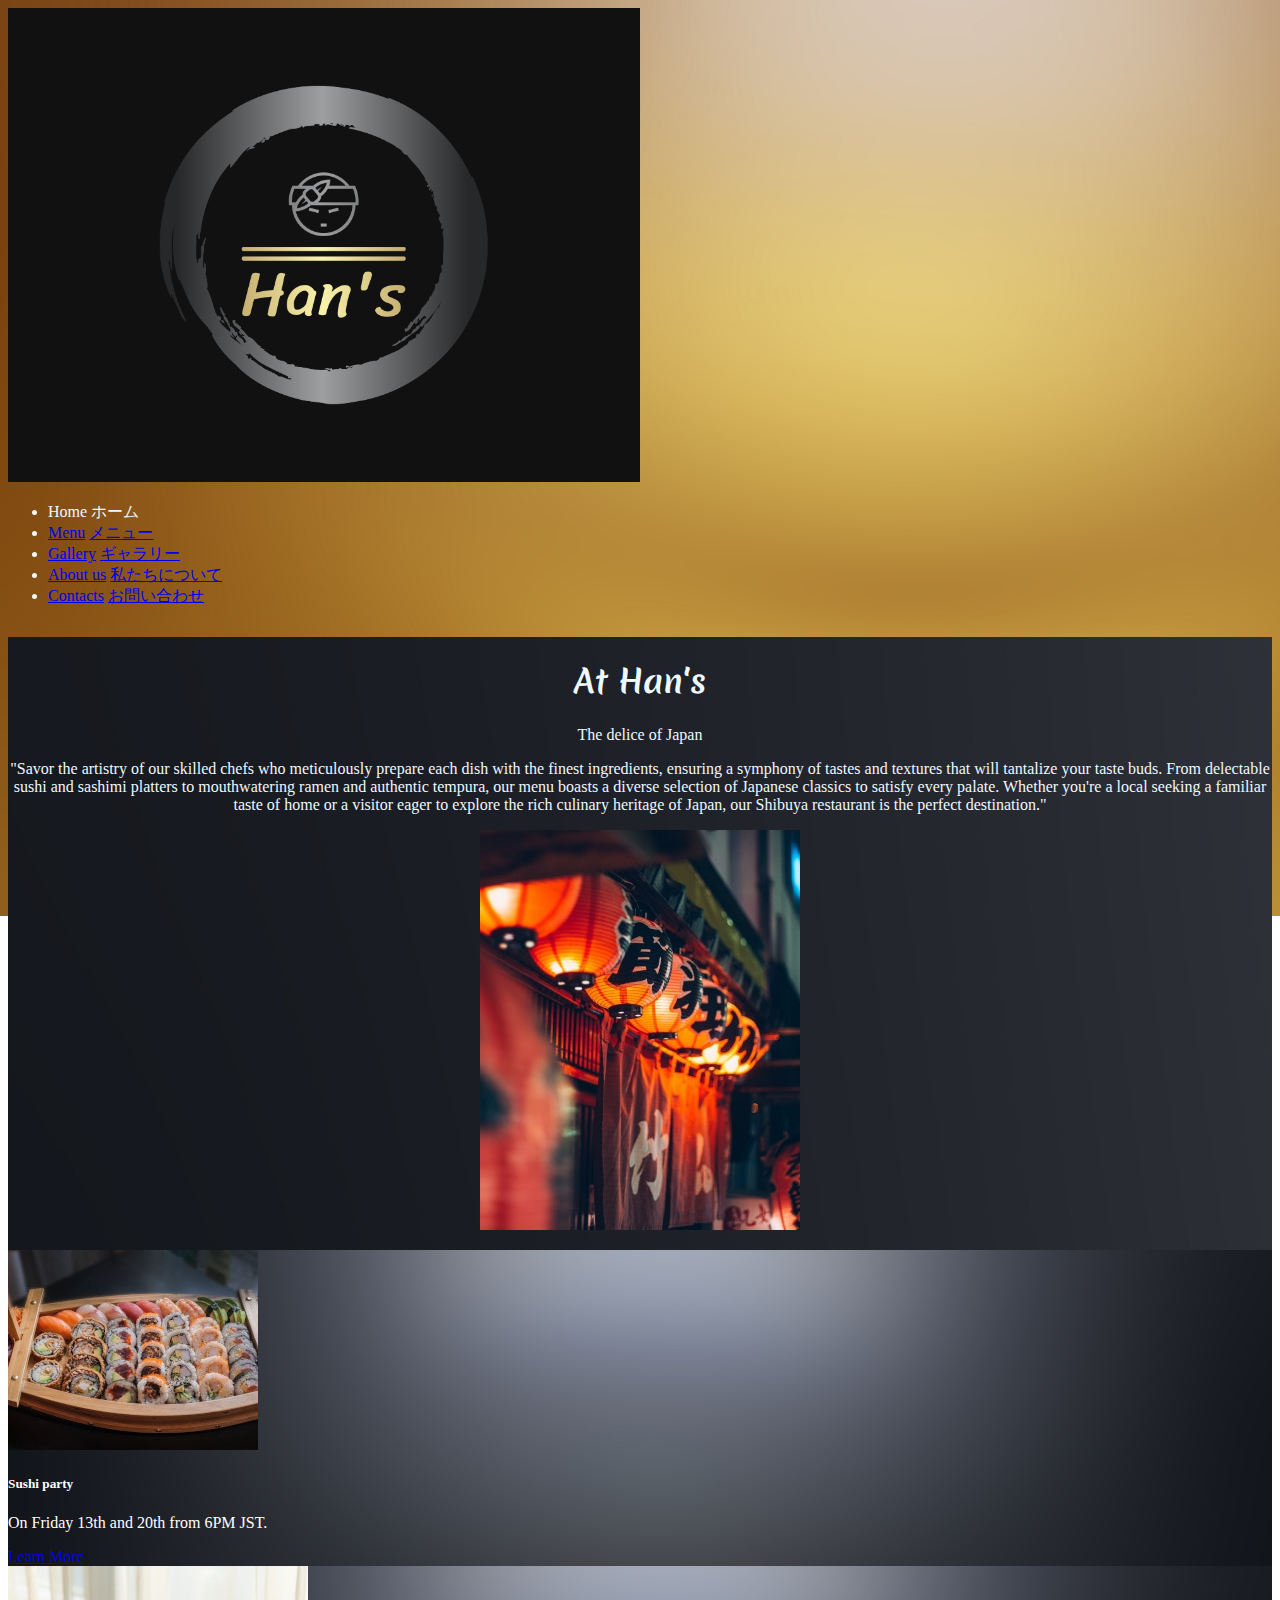
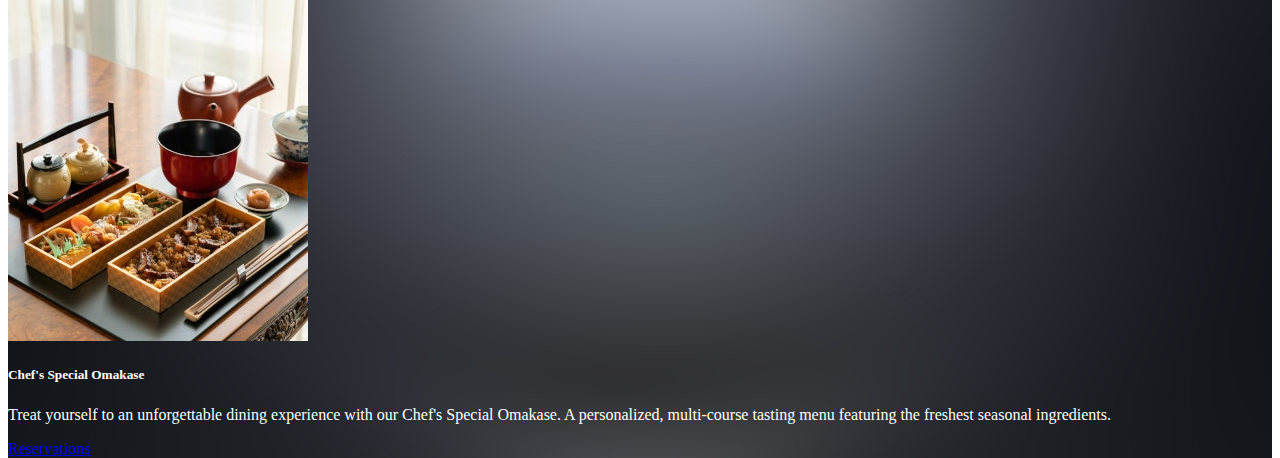
==== index.html @ c0e2abcd "updated menu and index panel" ====
<!DOCTYPE html>
<html lang="en">
<head>
    <link href="https://cdn.jsdelivr.net/npm/bootstrap@5.3.2/dist/css/bootstrap.min.css" rel="stylesheet" integrity="sha384-T3c6CoIi6uLrA9TneNEoa7RxnatzjcDSCmG1MXxSR1GAsXEV/Dwwykc2MPK8M2HN" crossorigin="anonymous">
    <link rel="stylesheet" href="style.css">
    <link rel="preconnect" href="https://fonts.googleapis.com">
    <link rel="preconnect" href="https://fonts.gstatic.com" crossorigin>
    <link href="https://fonts.googleapis.com/css2?family=Barlow:wght@400;700&family=Merienda&display=swap" rel="stylesheet">
    <meta charset="UTF-8">
    <meta name="viewport" content="width=device-width, initial-scale=1.0">
    <script defer src="https://cdn.jsdelivr.net/npm/bootstrap@5.3.2/dist/js/bootstrap.bundle.min.js" integrity="sha384-C6RzsynM9kWDrMNeT87bh95OGNyZPhcTNXj1NW7RuBCsyN/o0jlpcV8Qyq46cDfL" crossorigin="anonymous"></script>

    <title>Han's Restaurant</title>
</head>
<body>
    <header>
        <nav class="navbar navbar-expand-lg navbar-dark navbar-transparent">
            <div class="container-fluid">
                <a class="navbar-brand" href="#">
                    <img src="img/HanLogo.png" alt="Han's Logo" class="navbar-logo">
                  </a>
                <button class="navbar-toggler" type="button" data-bs-toggle="collapse" data-bs-target="#navbarNav" aria-controls="navbarNav" aria-expanded="false" aria-label="Toggle navigation">
                    <span class="navbar-toggler-icon"></span>
                </button>
        
                <div class="collapse navbar-collapse" id="navbarNav">
                    <ul class="navbar-nav ml-auto">                        
                        <li class="nav-item">                            
                            <a class="nav-link disabled" aria-disabled="true">Home</a>
                            <a class="nav-link disabled" aria-disabled="true">ホーム</a>                            
                        </li>
                        <li class="nav-item">
                            <a class="nav-link" href="menu.html">Menu</a>
                            <a class="nav-link" href="menu.html">メニュー</a>
                        </li>
                        <li class="nav-item">
                            <a class="nav-link" href="pictures.html">Gallery</a>
                            <a class="nav-link" href="pictures.html">ギャラリー</a>
                        </li>                        
                        <li class="nav-item">
                            <a class="nav-link" href="restaurant.html">About us</a>
                            <a class="nav-link" href="restaurant.html">私たちについて</a>
                        </li>
                        <li class="nav-item">
                            <a class="nav-link" href="contact.html">Contacts</a>
                            <a class="nav-link" href="contact.html">お問い合わせ</a>
                        </li>
                        
                    </ul>
            
                </div>
            </div>
        </nav>

    </header>

    <!--Jumbotron-->

    <div class="container-fluid jumbotron">
        <div class="row">                

            <div class="col-sm-12 col-md-6 text-align-center">
                <h1 class="display-4">At Han's</h1>
                <p class="lead">The delice of Japan</p>
                <div class="container text-align-center">"Savor the artistry of our skilled chefs who meticulously prepare each dish with the finest ingredients, ensuring a symphony of tastes and textures that will tantalize your taste buds. From delectable sushi and sashimi platters to mouthwatering ramen and authentic tempura, our menu boasts a diverse selection of Japanese classics to satisfy every palate. Whether you're a local seeking a familiar taste of home or a visitor eager to explore the rich culinary heritage of Japan, our Shibuya restaurant is the perfect destination."
                </div>
                    
            </div>
            
            <div class="col-sm-12 col-md-4">
                <figure>
                    <img class="img-fluid audImg" src="img/audrey-mari-HvhinFxq4_s-unsplash320x400.jpg" alt="image restaurant japonais">
                    <!--<figcaption class="figcap">
                            Photo by <a href="https://unsplash.com/@au_mari_?utm_source=unsplash&utm_medium=referral&utm_content=creditCopyText">Audrey Mari</a> on <a href="https://unsplash.com/photos/HvhinFxq4_s?utm_source=unsplash&utm_medium=referral&utm_content=creditCopyText">Unsplash</a>
                                                  
                        </figcaption>
                    -->
                </figure>                                          

            </div>                  

        </div>            
    </div>

   
    <!--panel-->

    <div class="container indexAds">
        <div class="row justify-content-around">
            <div class="col-sm-12 col-md-4">

                <div class="card">
                    <img src="img/riccardo-bergamini-O2yNzXdqOu0-unsplash250x200.jpg" class="card-img-top" alt="Sushi">
                    <div class="card-body">
                        <h5 class="card-title">Sushi party</h5>
                        <p class="card-text">On Friday 13th and 20th from 6PM JST.</p>
                        <a href="#" class="btn btn-dark">Learn More</a>
                    </div>
                </div>

            </div>

            <div class="col-sm-12 col-md-4">

                <div class="card">
                    <img src="img/richard-iwaki-2cpx1N7Us5Q-unsplash300x375.jpg" class="card-img-top" alt="omakase">
                    <div class="card-body">
                        <h5 class="card-title">Chef's Special Omakase</h5>
                        <p class="card-text">Treat yourself to an unforgettable dining experience with our Chef's Special Omakase. A personalized, multi-course tasting menu featuring the freshest seasonal ingredients.</p>
                        <a href="#" class="btn btn-dark">Reservations</a>
                    </div>
                </div>

            </div>                                  
        </div>
    </div>


    
</body>
</html>
---- style.css ----
@media only screen and (min-width: 769px) {

    .navbar .navbar-toggler {
        display: none; 
    }
    .navbar-brand {
        max-width: 30%;
    }
    .nav-link {
        padding: 0 0;
    }
       
    .calendar {
        margin-left:50px;
    }
    .navbar-logo {
        max-width: 50%;
        height: auto;
    }
    .audImg{
        text-align:right;

    }
    .google-map {
        padding-left:50px;
    }
    
    
    
}

@media (max-width: 768px) {
    .navbar-logo {
      max-width: 25%;
      height: auto;
    }
    
  }


.jumbotron {
    text-align: center;
    color: aliceblue;
    margin:0;
    padding:0;    
    background-image:url("img/abstract-luxury-blur-dark-grey-black-gradient-used-as-background-studio-wall-display-your-products.jpg");
    display: grid;
    
    
}



header {
    margin-bottom: 30px;
}


.weekday {
    width:100%;
    list-style-type:none;
}

body {
    background-image: url("img/abstract-luxury-gold-yellow-gradient-studio-wall-well-use-as-background-layout-banner-product-presentation.jpg");
    background-size:cover;
    background-repeat: no-repeat;
    color:aliceblue;
    height:100vh;
}

h1{
    font-family: 'Merienda', cursive;   

}
.nav-link {
    
}

.formulaire {
    max-width: 600px;
    background-image: url("img/abstract-luxury-blur-dark-grey-black-gradient-used-as-background-studio-wall-display-your-products.jpg");
    background-size: cover;
    background-repeat:no-repeat;   
    
}

.indexAds .card {
    background-image: url('img/abstract-luxury-blur-dark-grey-black-gradient-used-as-background-studio-wall-display-your-products.jpg');
    background-size: cover;
    background-repeat: no-repeat;
    border: none;
    border-radius: 0; 
    box-shadow: none;
    color:white;        
}


.menu .list-group{
    border: none;
    border-radius: 0;
      
}
.menu .list-group-item{
    background-color: rgba(0, 0, 0, 0.2);
    color:aliceblue;
    
}

.menu {
    background-image:url("img/ahtziri-lagarde-4RRMdekxYuI-unsplash2140x3210.jpg") ;
    background-size:cover;
    background-repeat: no-repeat;

}

.menu h4{
    text-align: center;
    border-bottom: 1px solid white;
    padding-top: 10px;

}
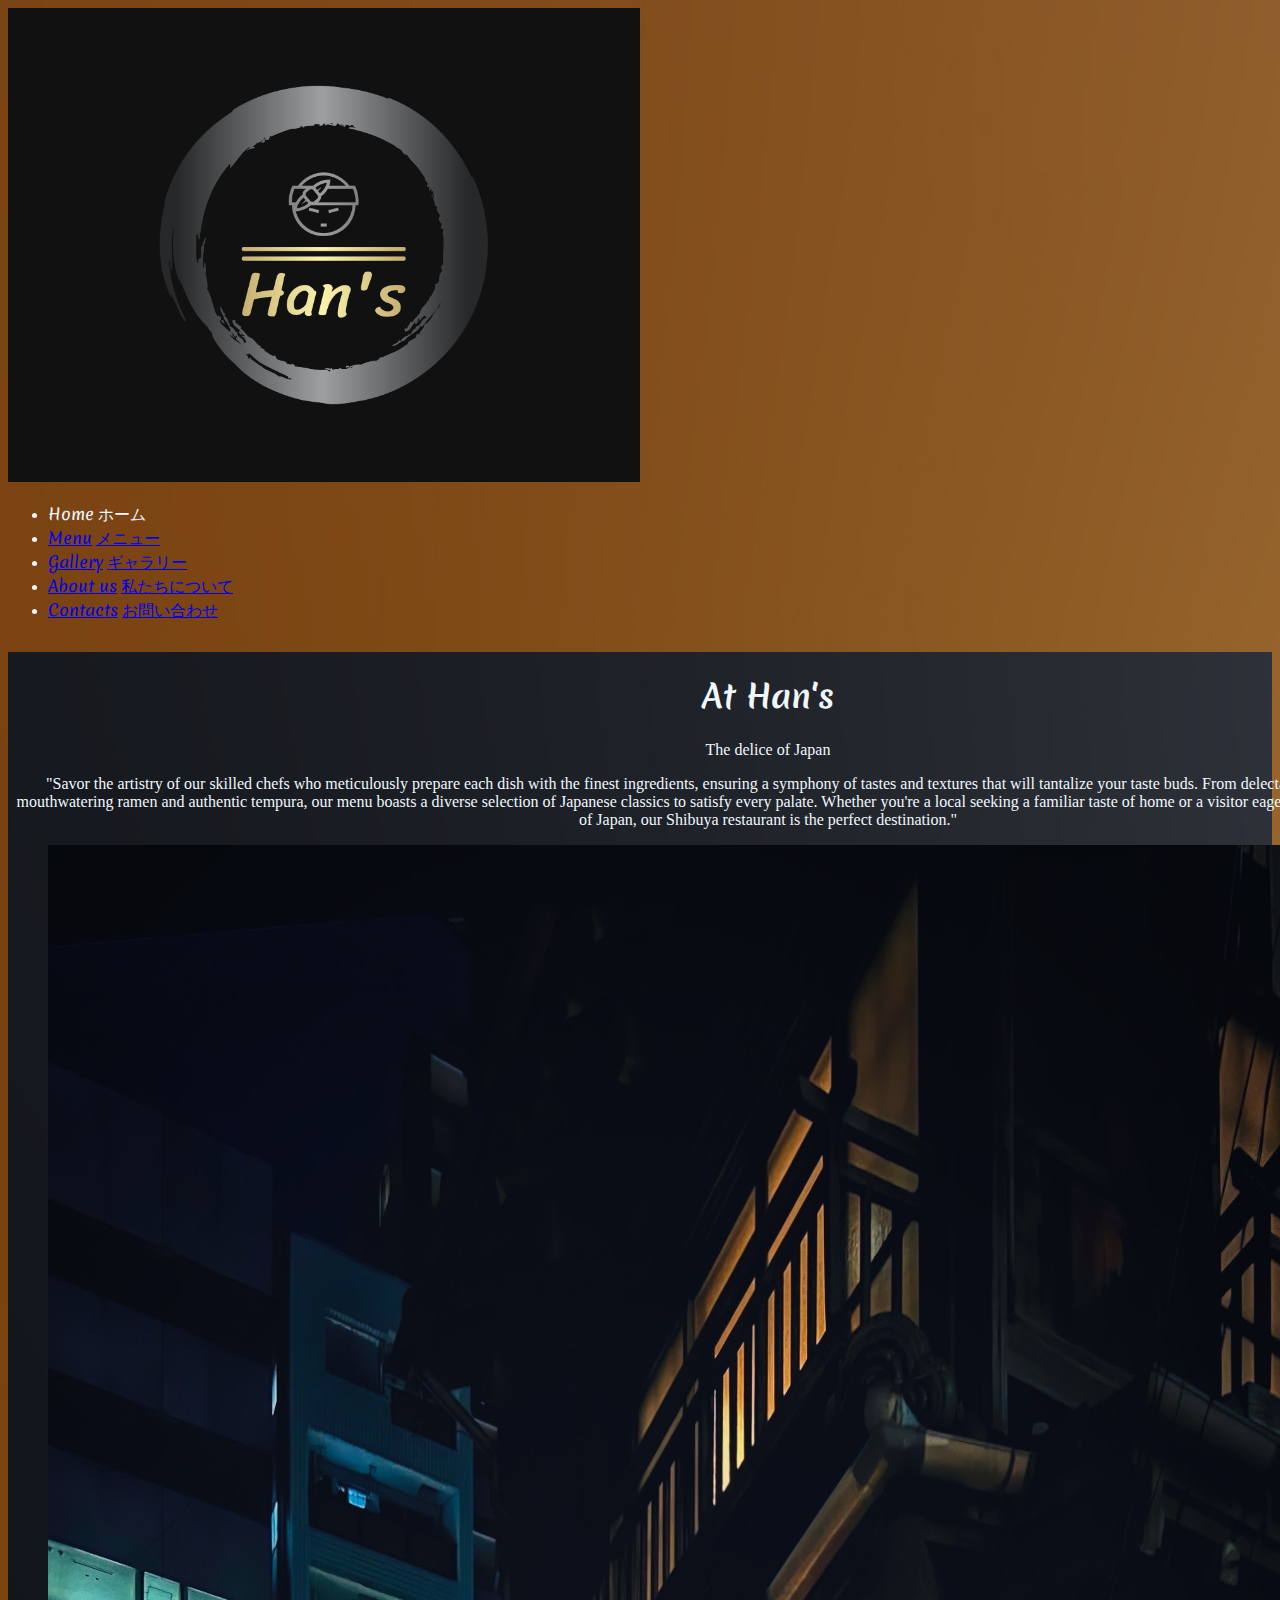
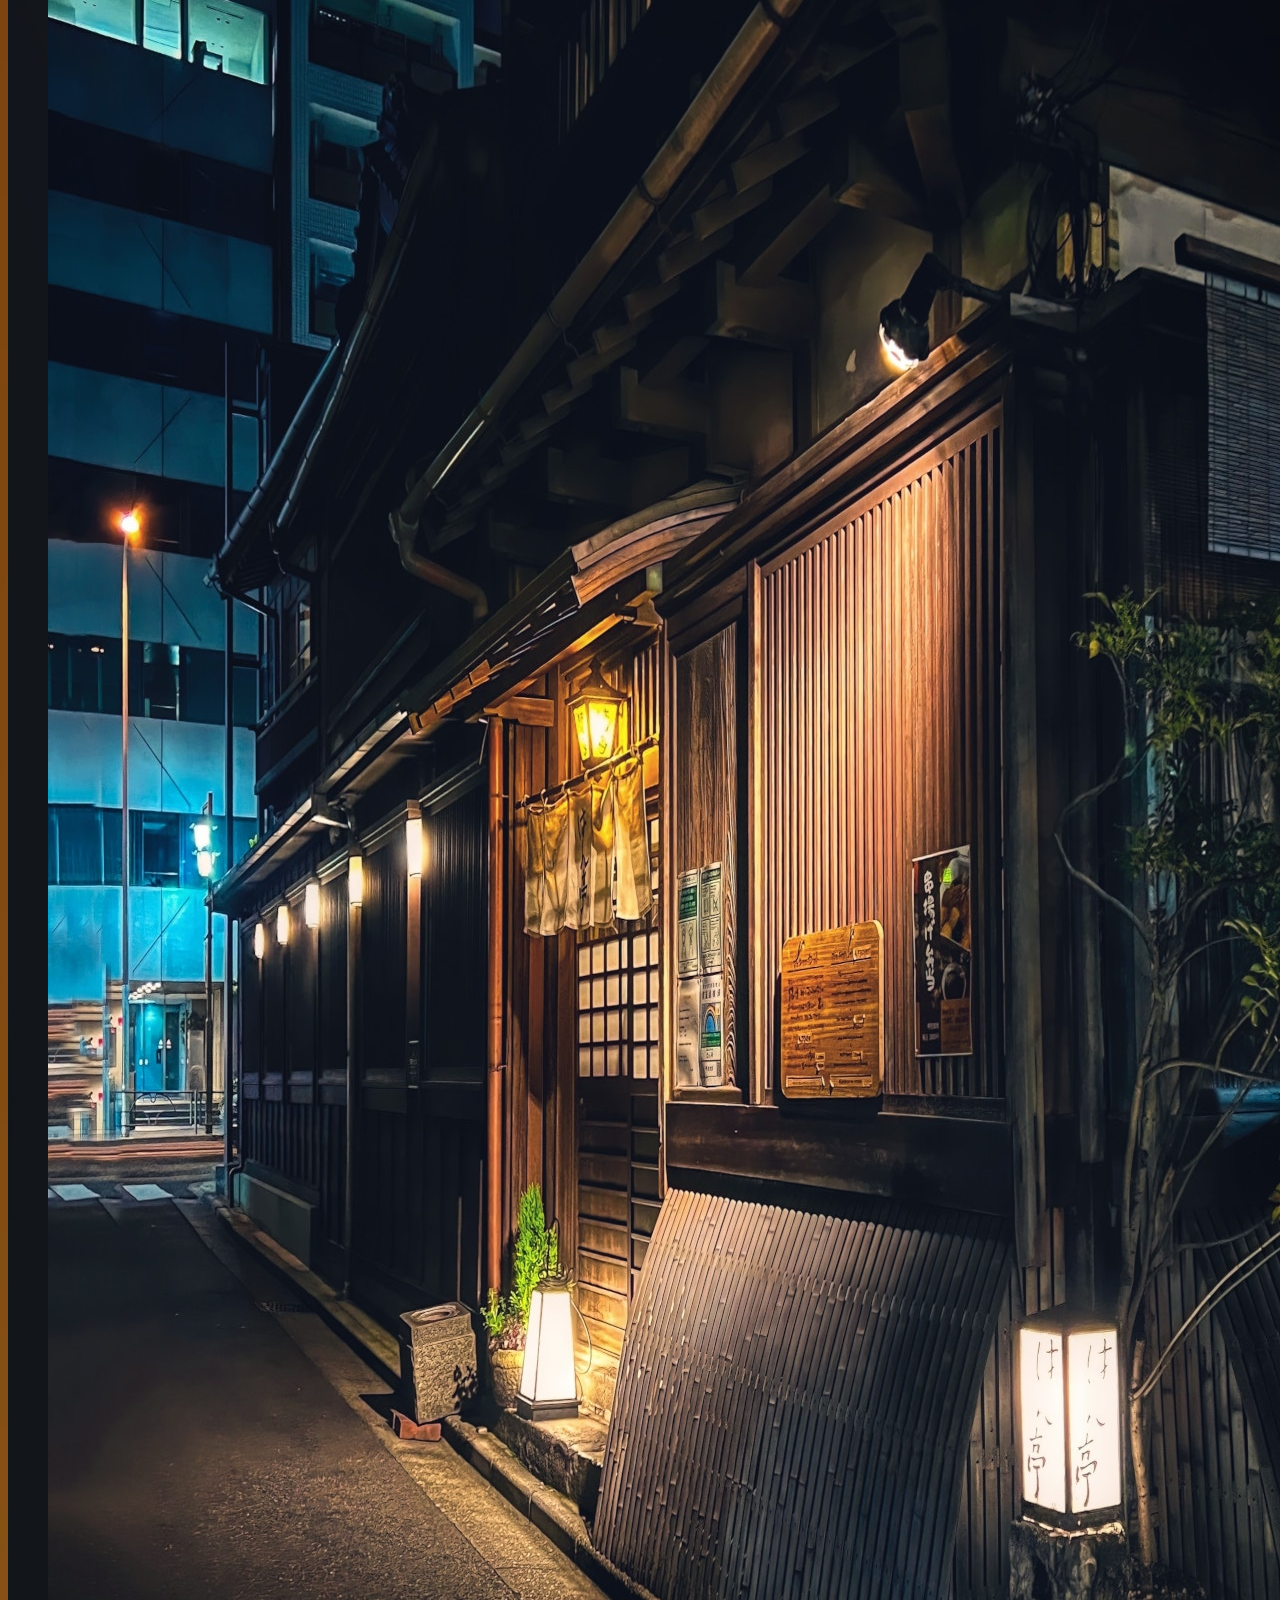
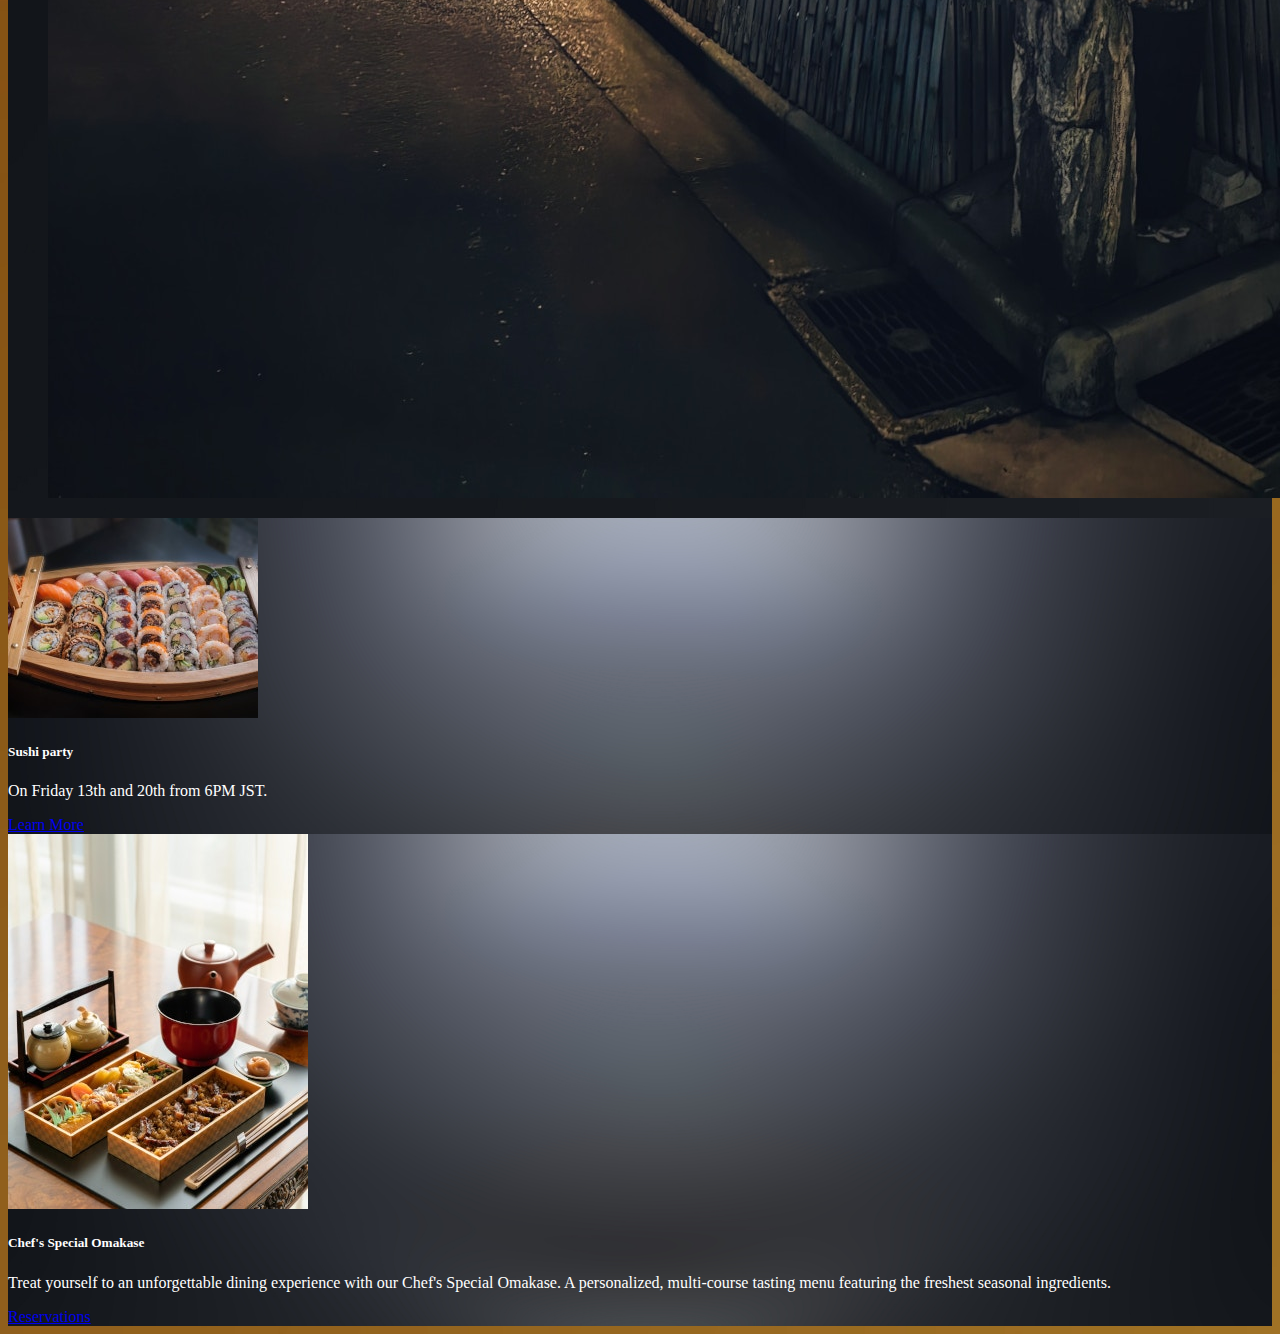
==== commit 2aaaf026: "restaurant v1" ====
--- a/index.html
+++ b/index.html
@@ -56,7 +56,7 @@
 
     <!--Jumbotron-->
 
-    <div class="container-fluid jumbotron">
+    <div class="container-fluid jumbotron p-5">
         <div class="row">                
 
             <div class="col-sm-12 col-md-6 text-align-center">
@@ -69,12 +69,7 @@
             
             <div class="col-sm-12 col-md-4">
                 <figure>
-                    <img class="img-fluid audImg" src="img/audrey-mari-HvhinFxq4_s-unsplash320x400.jpg" alt="image restaurant japonais">
-                    <!--<figcaption class="figcap">
-                            Photo by <a href="https://unsplash.com/@au_mari_?utm_source=unsplash&utm_medium=referral&utm_content=creditCopyText">Audrey Mari</a> on <a href="https://unsplash.com/photos/HvhinFxq4_s?utm_source=unsplash&utm_medium=referral&utm_content=creditCopyText">Unsplash</a>
-                                                  
-                        </figcaption>
-                    -->
+                    <img class="img-fluid audImg" src="img/dlkr-FVb8Kl3cuzU-unsplash1440x2853.jpg" alt="image restaurant japonais">
                 </figure>                                          
 
             </div>                  
--- a/style.css
+++ b/style.css
@@ -17,10 +17,7 @@
         max-width: 50%;
         height: auto;
     }
-    .audImg{
-        text-align:right;
-
-    }
+    
     .google-map {
         padding-left:50px;
     }
@@ -46,9 +43,7 @@
     background-image:url("img/abstract-luxury-blur-dark-grey-black-gradient-used-as-background-studio-wall-display-your-products.jpg");
     display: grid;
     
-    
 }
-
 
 
 header {
@@ -66,19 +61,16 @@
     background-size:cover;
     background-repeat: no-repeat;
     color:aliceblue;
-    height:100vh;
+    min-height: 100vh;
 }
 
-h1{
+h1, .formulaire h4, .nav-item a{
     font-family: 'Merienda', cursive;   
 
 }
-.nav-link {
-    
-}
 
 .formulaire {
-    max-width: 600px;
+    max-width: 800px;
     background-image: url("img/abstract-luxury-blur-dark-grey-black-gradient-used-as-background-studio-wall-display-your-products.jpg");
     background-size: cover;
     background-repeat:no-repeat;   
@@ -114,9 +106,35 @@
 
 }
 
-.menu h4{
+.menu h4, .contacts h4{
     text-align: center;
     border-bottom: 1px solid white;
     padding-top: 10px;
 
+}
+
+.pagination {
+    display: flex;
+    justify-content: center;
+}
+
+
+.page-item {
+    text-align: center;
+}
+
+.galleryPic, .contacts{
+    background-image: url("img/abstract-luxury-blur-dark-grey-black-gradient-used-as-background-studio-wall-display-your-products.jpg");
+    background-size: cover;
+    background-repeat: no-repeat;
+}
+
+
+.pagination a{
+    background-image: url("img/abstract-luxury-blur-dark-grey-black-gradient-used-as-background-studio-wall-display-your-products.jpg");
+    color:aliceblue;
+}
+
+figcaption {
+    text-align: center;
 }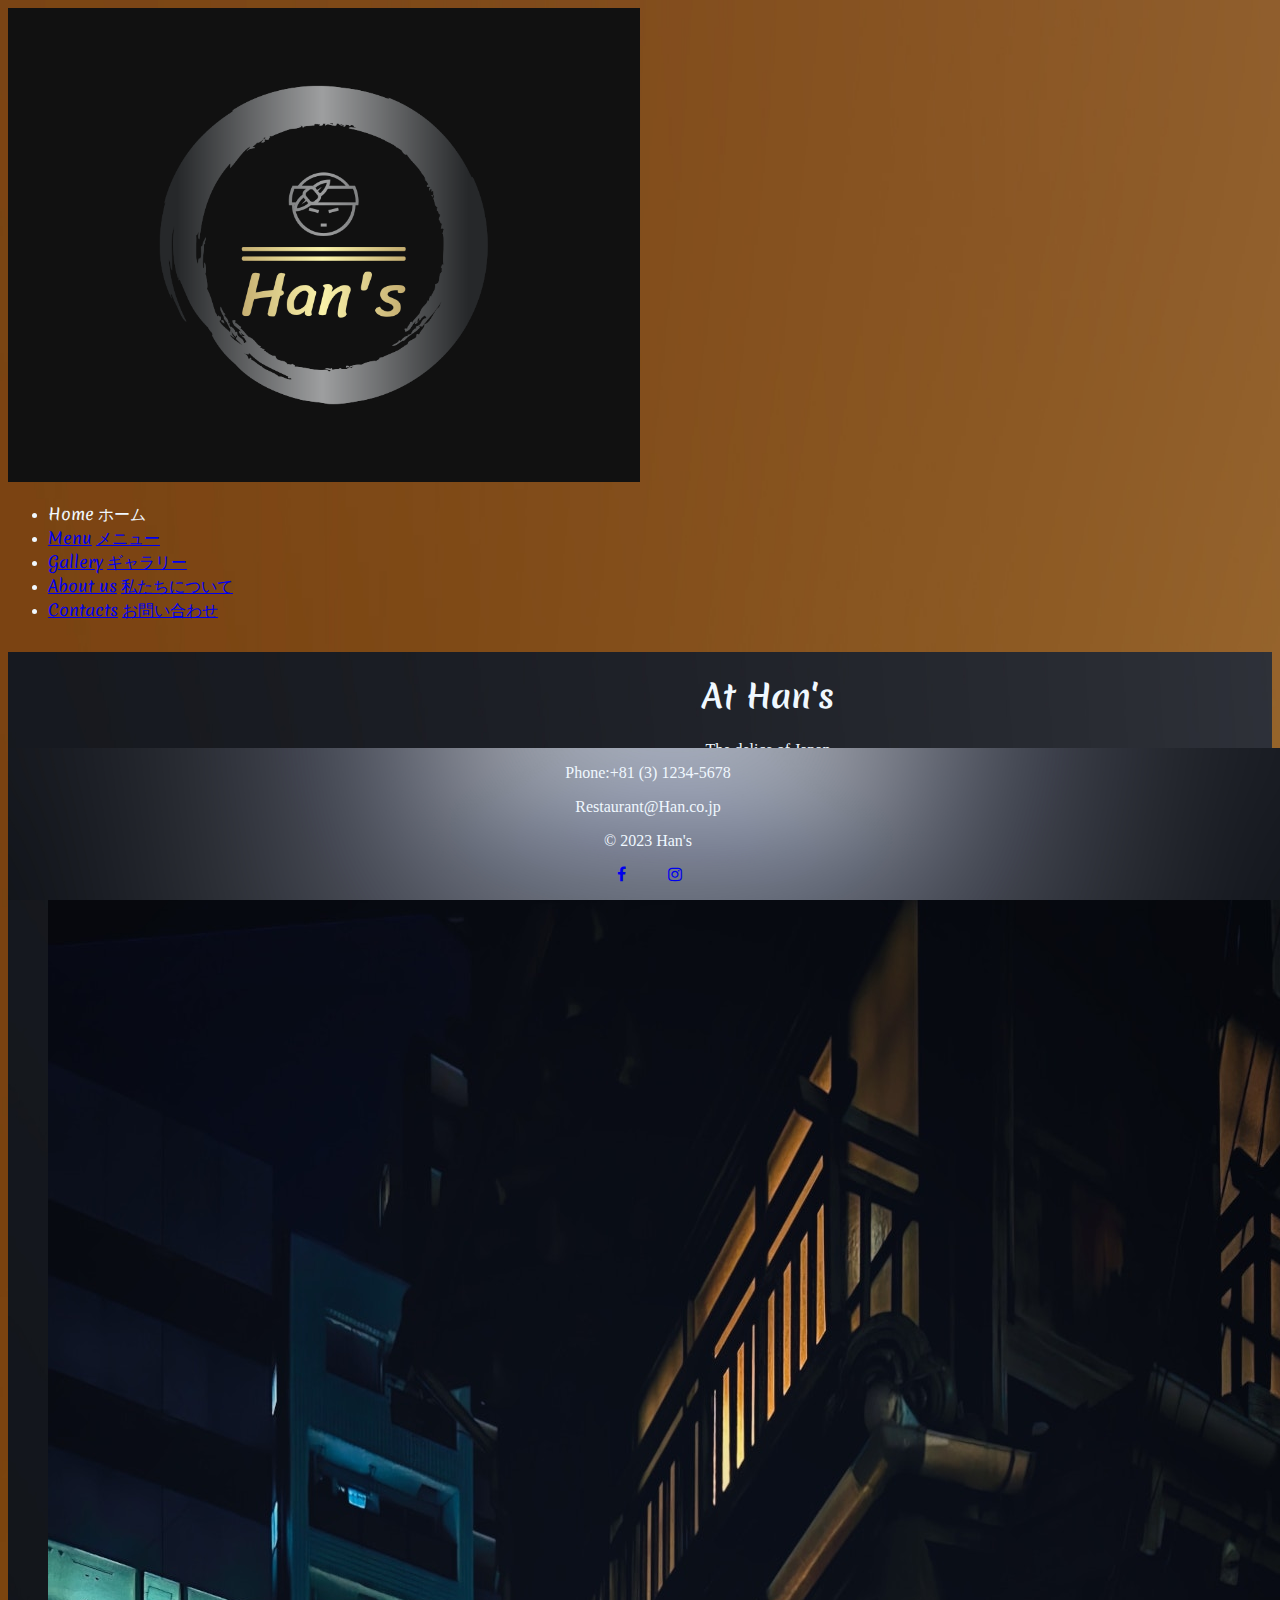
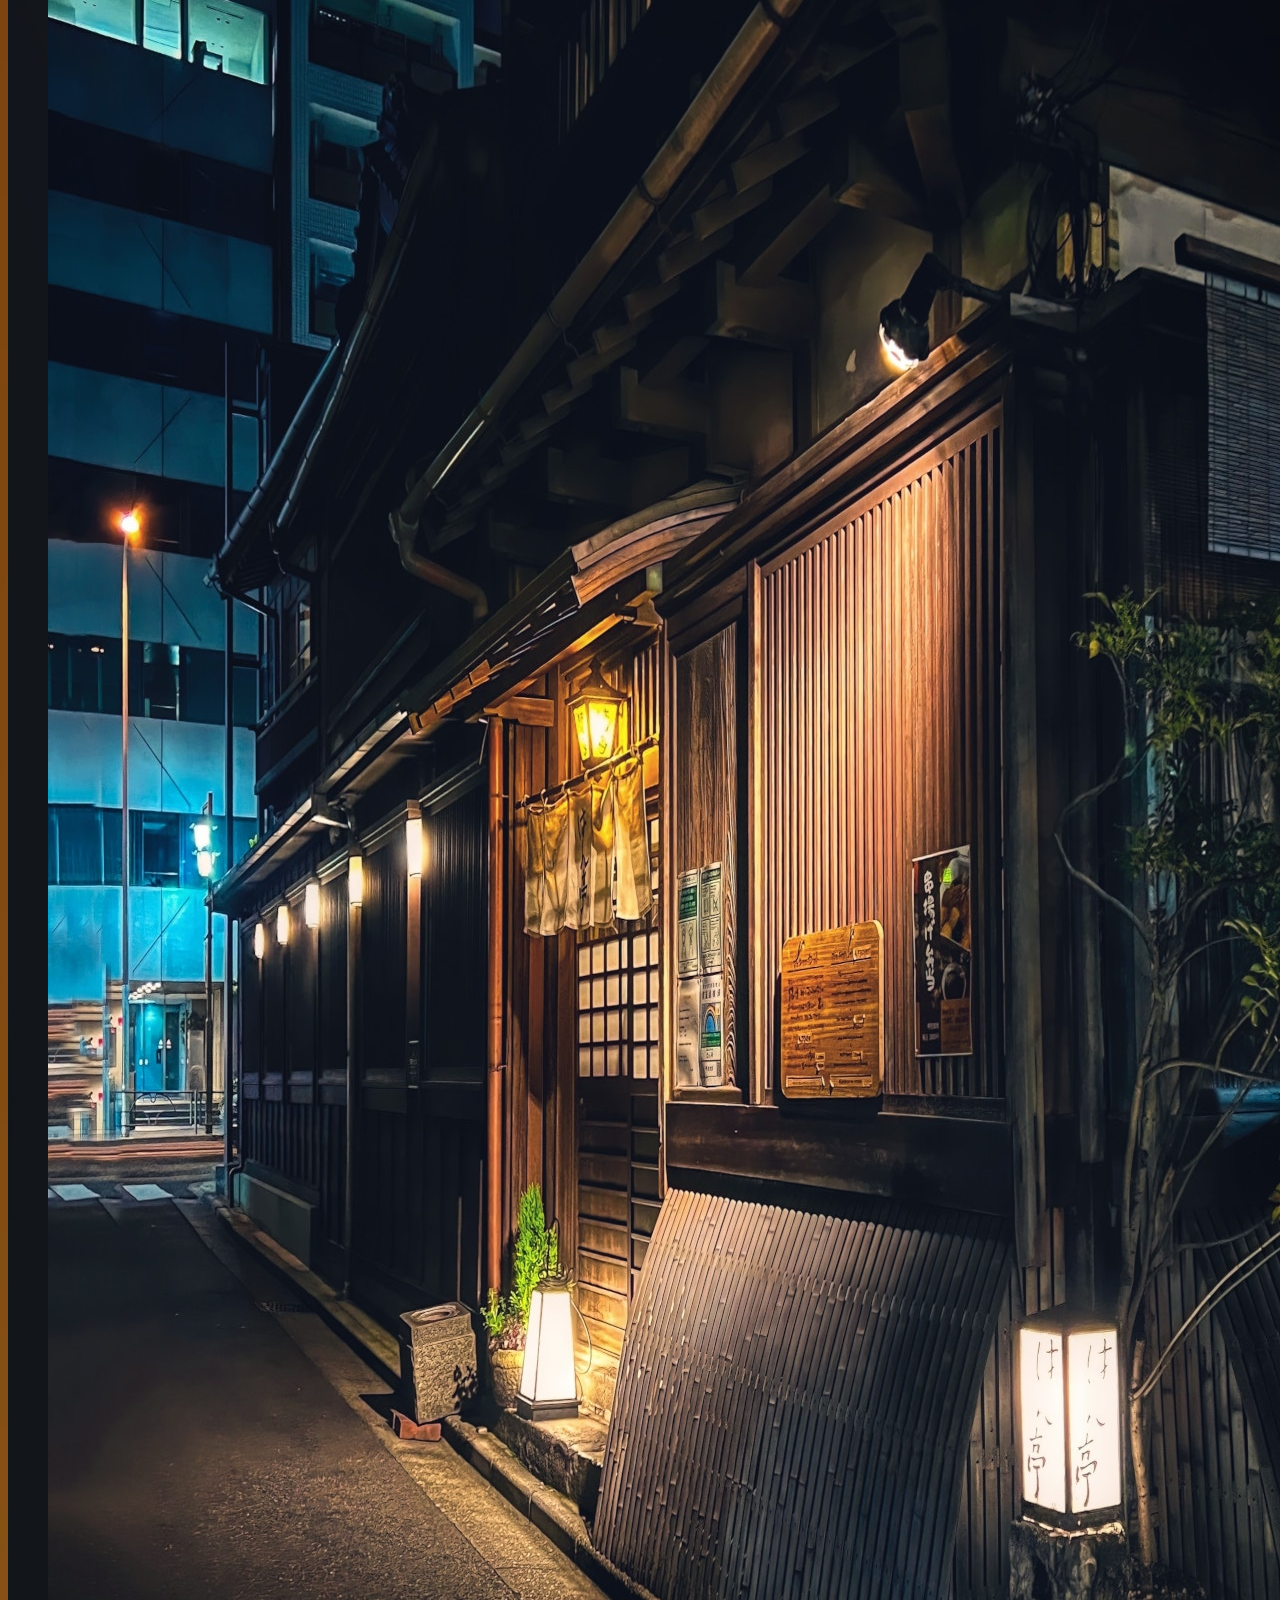
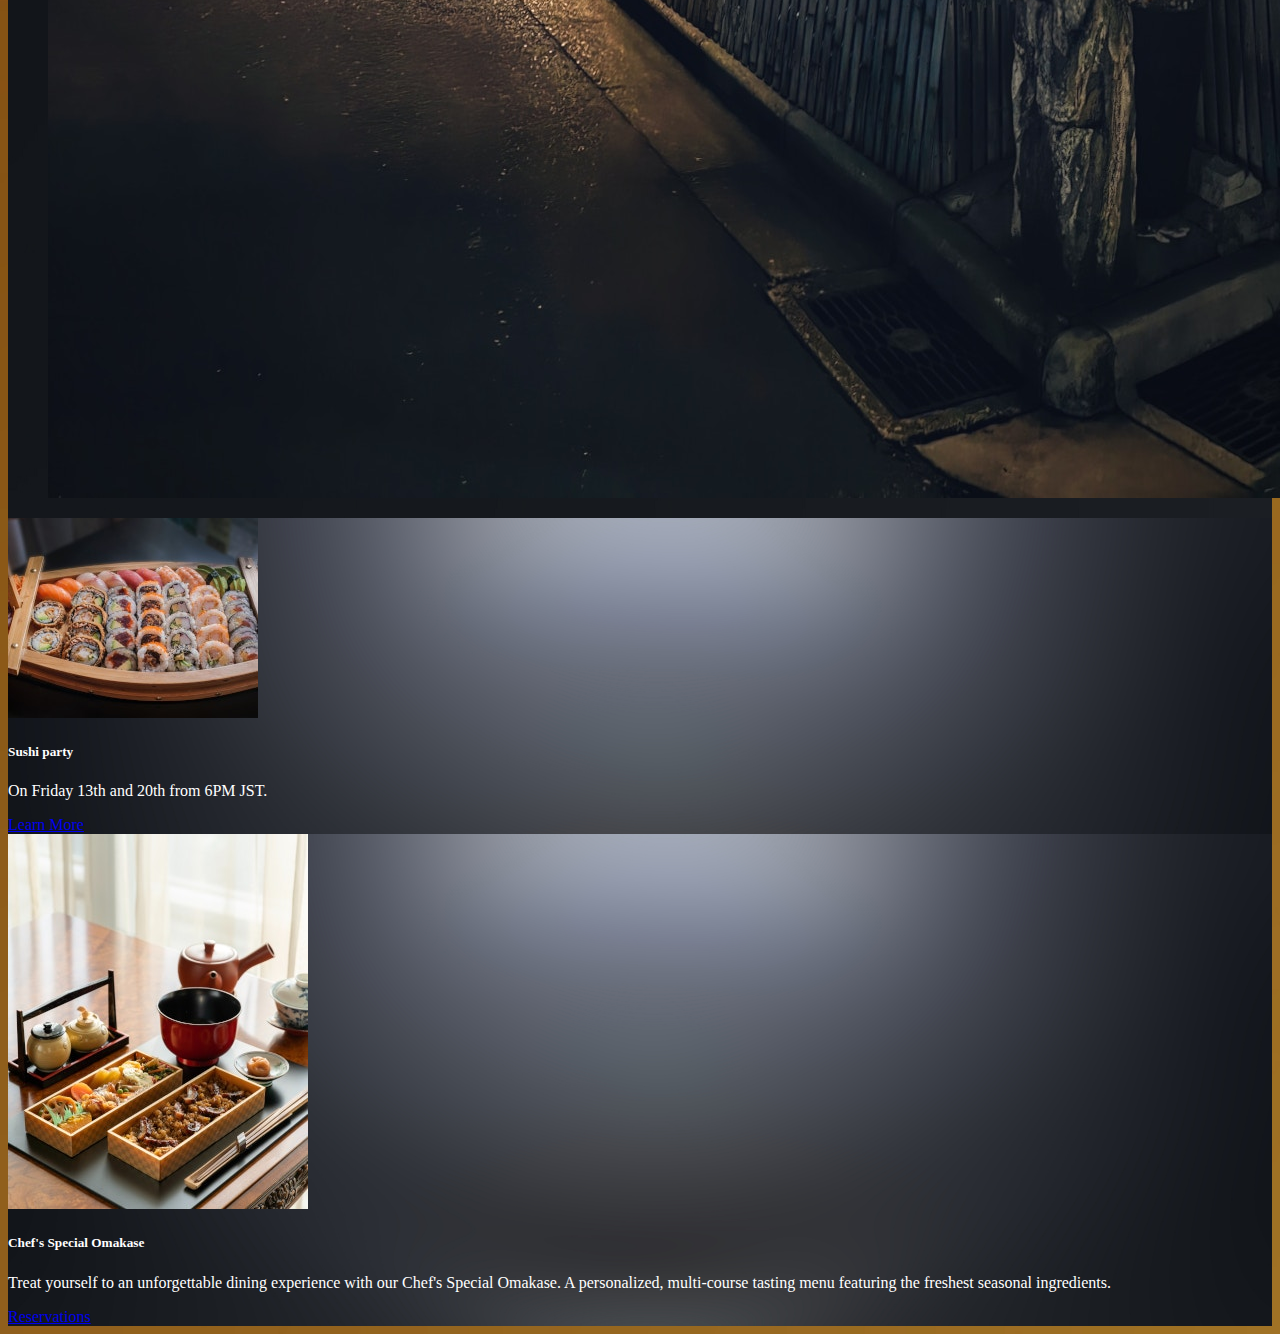
==== commit 2dbe2a86: "added footer" ====
--- a/index.html
+++ b/index.html
@@ -6,6 +6,7 @@
     <link rel="preconnect" href="https://fonts.googleapis.com">
     <link rel="preconnect" href="https://fonts.gstatic.com" crossorigin>
     <link href="https://fonts.googleapis.com/css2?family=Barlow:wght@400;700&family=Merienda&display=swap" rel="stylesheet">
+    <link rel="stylesheet" href="https://cdnjs.cloudflare.com/ajax/libs/font-awesome/4.7.0/css/font-awesome.min.css">
     <meta charset="UTF-8">
     <meta name="viewport" content="width=device-width, initial-scale=1.0">
     <script defer src="https://cdn.jsdelivr.net/npm/bootstrap@5.3.2/dist/js/bootstrap.bundle.min.js" integrity="sha384-C6RzsynM9kWDrMNeT87bh95OGNyZPhcTNXj1NW7RuBCsyN/o0jlpcV8Qyq46cDfL" crossorigin="anonymous"></script>
@@ -14,7 +15,7 @@
 </head>
 <body>
     <header>
-        <nav class="navbar navbar-expand-lg navbar-dark navbar-transparent">
+        <nav class="navbar navbar-expand-md navbar-dark navbar-transparent">
             <div class="container-fluid">
                 <a class="navbar-brand" href="#">
                     <img src="img/HanLogo.png" alt="Han's Logo" class="navbar-logo">
@@ -89,7 +90,7 @@
                     <div class="card-body">
                         <h5 class="card-title">Sushi party</h5>
                         <p class="card-text">On Friday 13th and 20th from 6PM JST.</p>
-                        <a href="#" class="btn btn-dark">Learn More</a>
+                        <a href="restaurant.html" class="btn btn-dark">Learn More</a>
                     </div>
                 </div>
 
@@ -102,7 +103,7 @@
                     <div class="card-body">
                         <h5 class="card-title">Chef's Special Omakase</h5>
                         <p class="card-text">Treat yourself to an unforgettable dining experience with our Chef's Special Omakase. A personalized, multi-course tasting menu featuring the freshest seasonal ingredients.</p>
-                        <a href="#" class="btn btn-dark">Reservations</a>
+                        <a href="contact.html" class="btn btn-dark">Reservations</a>
                     </div>
                 </div>
 
@@ -110,7 +111,30 @@
         </div>
     </div>
 
+    <footer>
+        <div class="container">
+            <div class="row">
+                
+                <div class="col-sm-4 p-2">
+                    <p>Phone:+81 (3) 1234-5678</p>
+                    <P>Restaurant@Han.co.jp</P>
+                </div>
 
+                <div class="col-sm-4 p-2">
+                    <p>© 2023 Han's</p>
+                </div>
+
+                <div class="col-sm-4 p-2">
+                    <p>
+                    <a href="#" class="fa fa-facebook"></a>
+                    <a href="#" class="fa fa-instagram"></a>
+                    </p>
+                </div>
+                
+            </div>
+        </div>
+        
+    </footer>
     
 </body>
 </html>--- a/style.css
+++ b/style.css
@@ -64,7 +64,7 @@
     min-height: 100vh;
 }
 
-h1, .formulaire h4, .nav-item a{
+h1, .formulaire h4, .nav-item a, figcaption, .menu h4{
     font-family: 'Merienda', cursive;   
 
 }
@@ -76,6 +76,7 @@
     background-repeat:no-repeat;   
     
 }
+
 
 .indexAds .card {
     background-image: url('img/abstract-luxury-blur-dark-grey-black-gradient-used-as-background-studio-wall-display-your-products.jpg');
@@ -109,13 +110,14 @@
 .menu h4, .contacts h4{
     text-align: center;
     border-bottom: 1px solid white;
-    padding-top: 10px;
+    padding: 15px 0px;
 
 }
 
 .pagination {
     display: flex;
     justify-content: center;
+    
 }
 
 
@@ -123,7 +125,7 @@
     text-align: center;
 }
 
-.galleryPic, .contacts{
+.galleryPic, .contacts, footer{
     background-image: url("img/abstract-luxury-blur-dark-grey-black-gradient-used-as-background-studio-wall-display-your-products.jpg");
     background-size: cover;
     background-repeat: no-repeat;
@@ -134,7 +136,33 @@
     background-image: url("img/abstract-luxury-blur-dark-grey-black-gradient-used-as-background-studio-wall-display-your-products.jpg");
     color:aliceblue;
 }
+.page-item.active .page-link {
+    border-color:  rgba(218,123,14,1);
+    
+}
 
 figcaption {
     text-align: center;
-}+}
+
+footer {
+    position: fixed;
+    bottom: 0;
+    width: 100%;
+    height: auto;        
+  }
+footer p{
+    text-align: center;
+    align-items: center;
+}
+.fa {
+    
+    font-size: 30px;
+    width: 50px;
+    text-align: center;
+    text-decoration: none;
+  }
+
+.fa:hover {
+    opacity: 0.7;
+  }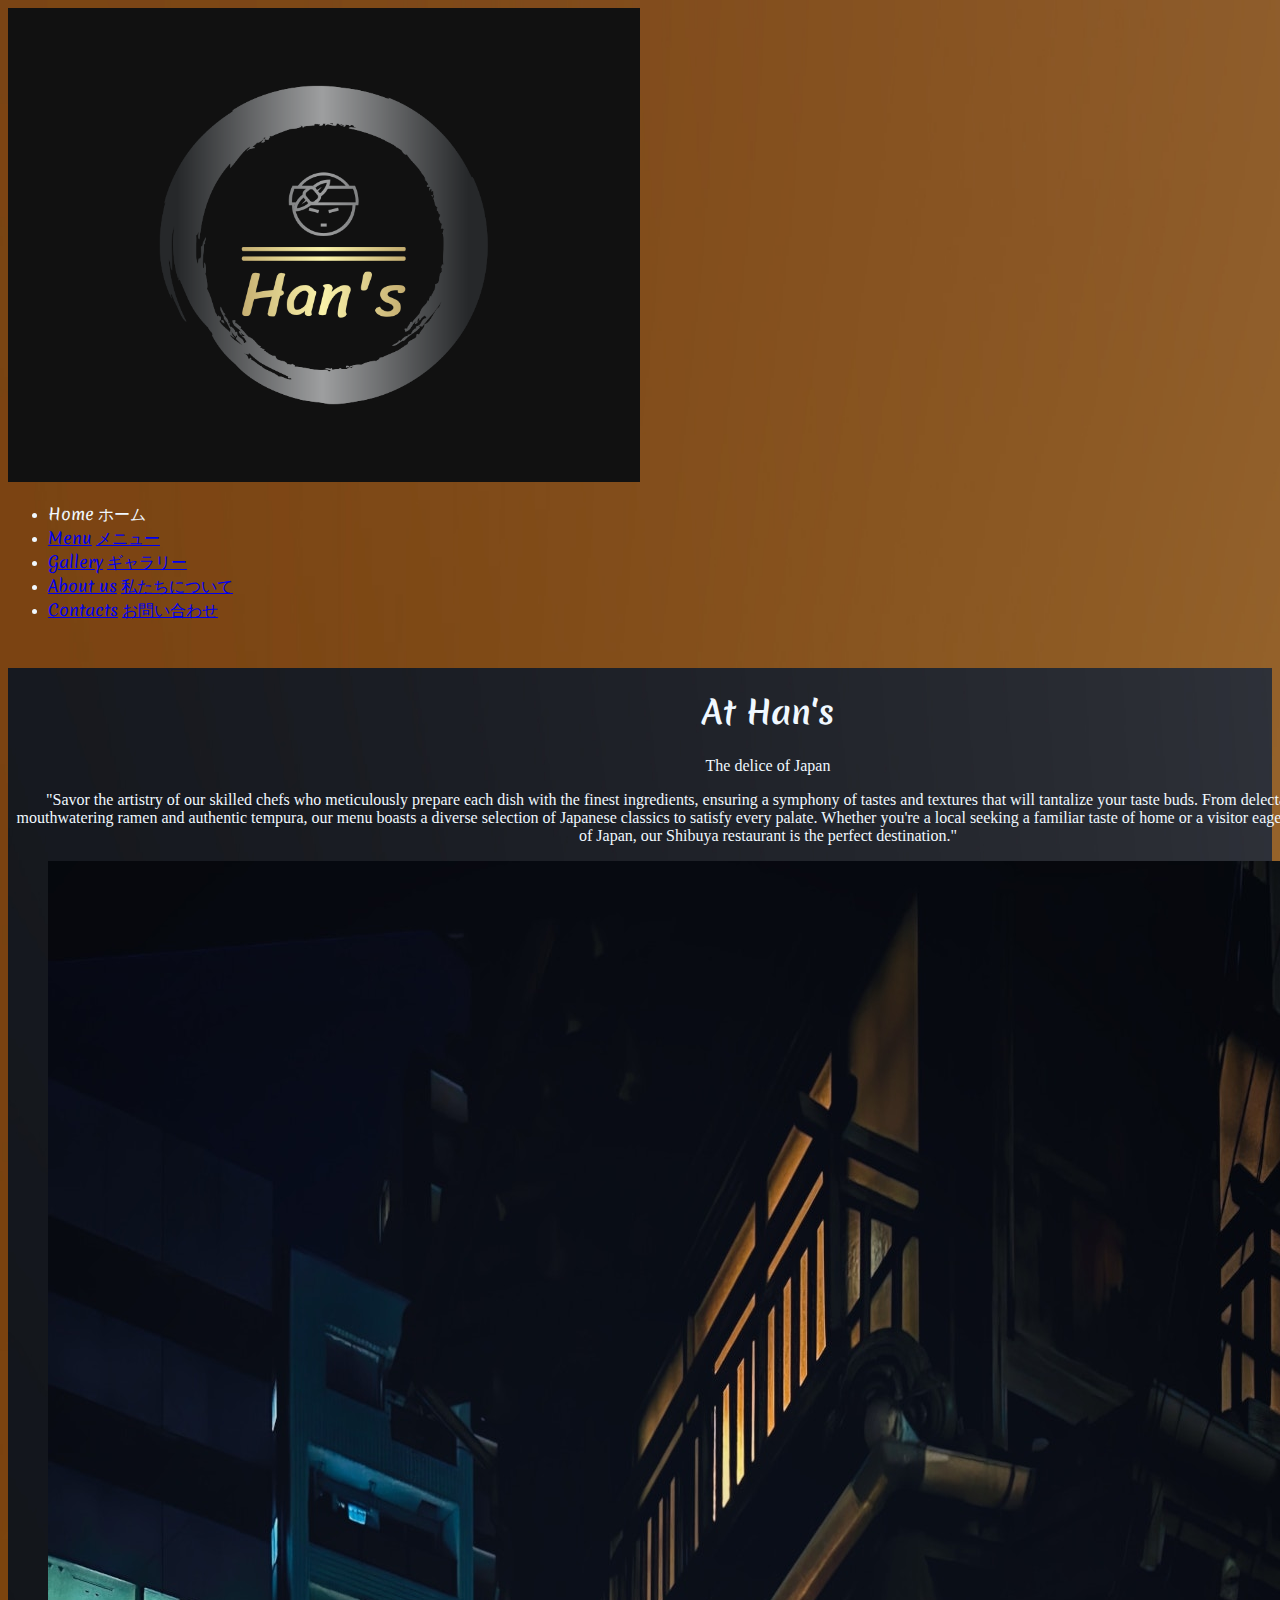
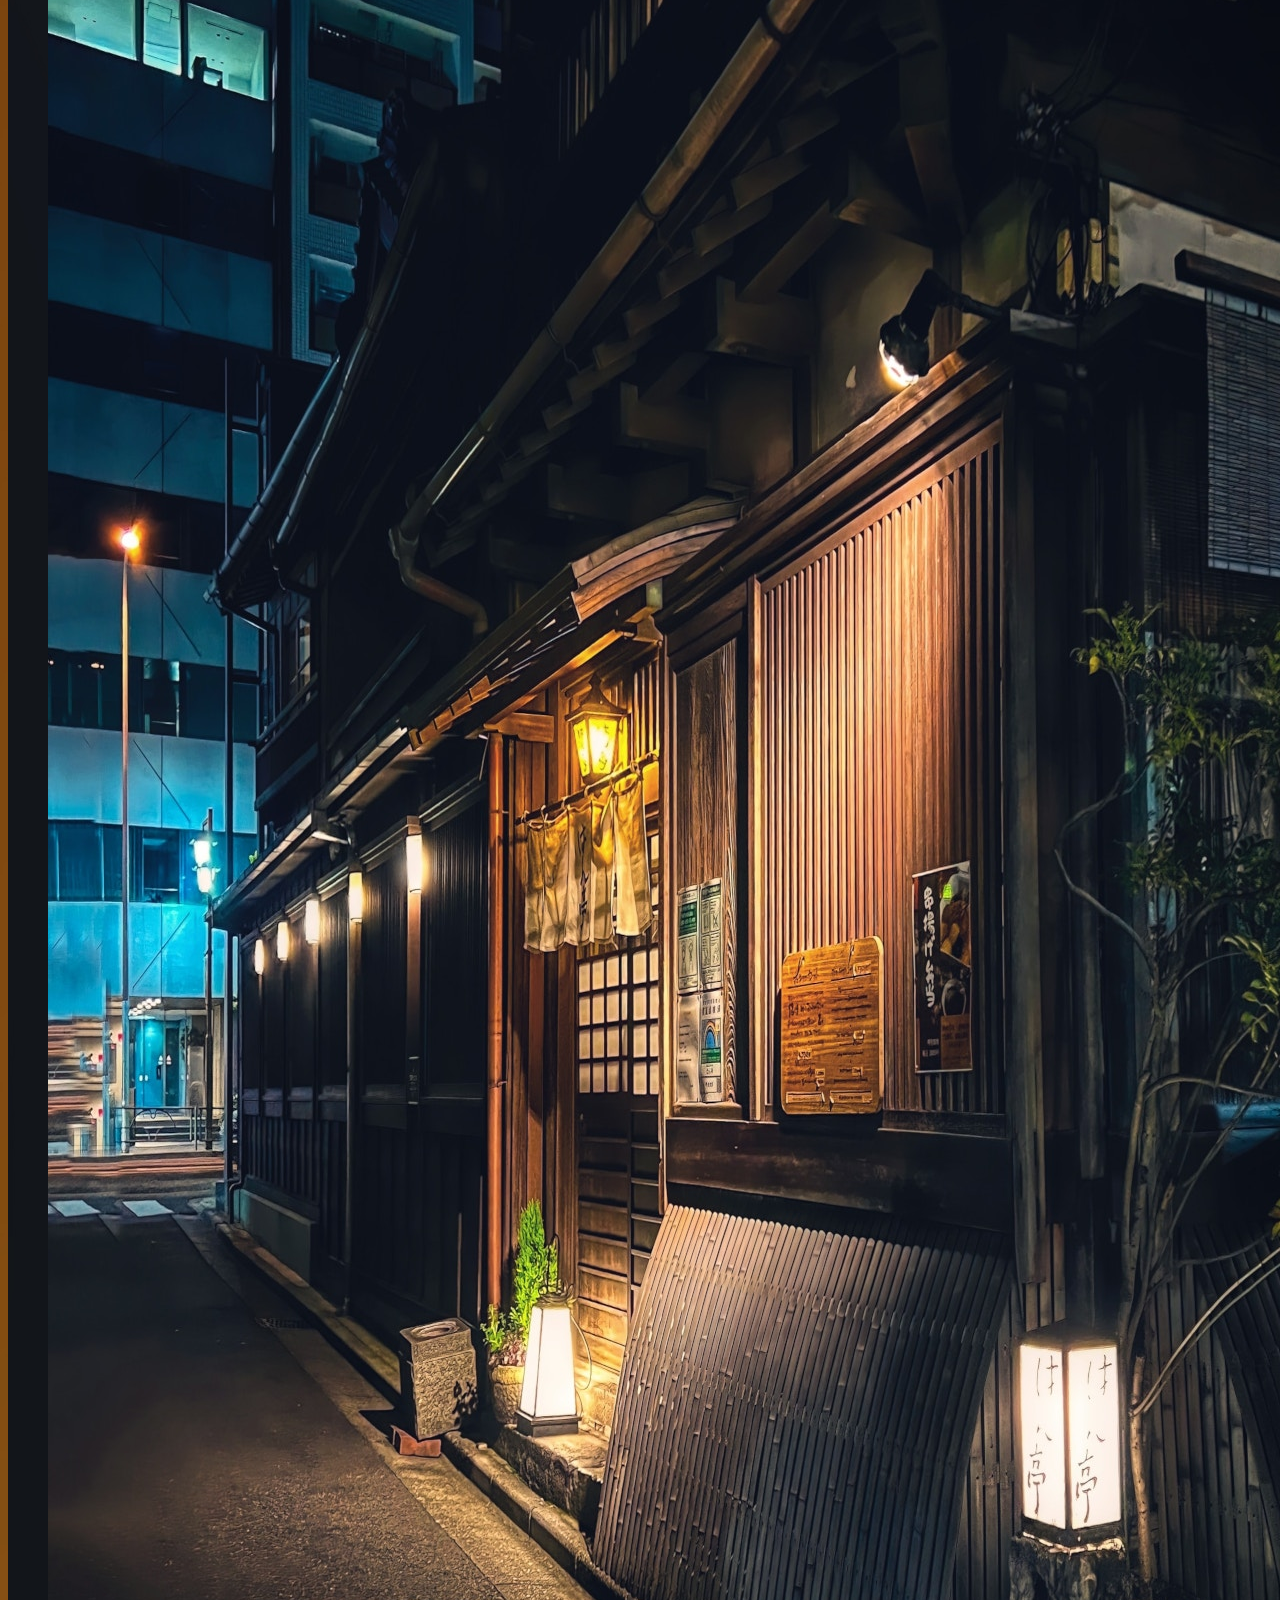
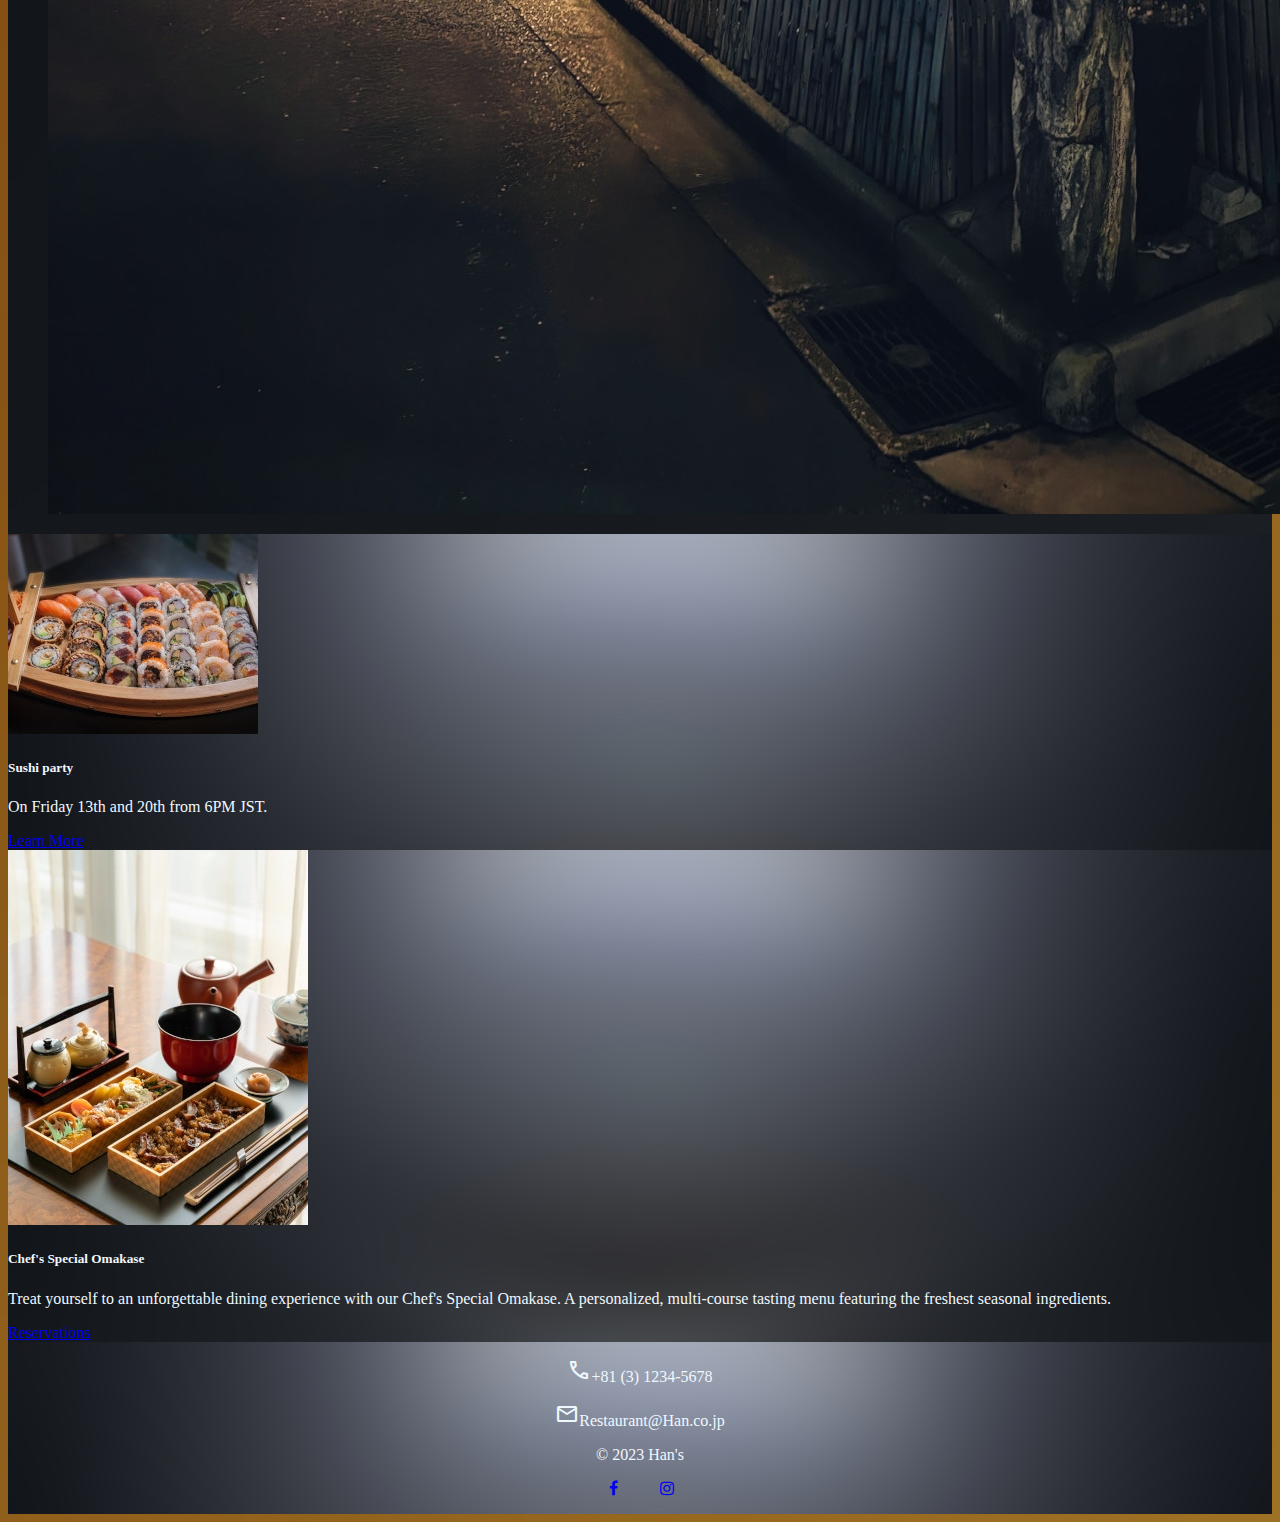
==== commit 1dc75b5a: "fixed footer and added icon" ====
--- a/index.html
+++ b/index.html
@@ -6,7 +6,9 @@
     <link rel="preconnect" href="https://fonts.googleapis.com">
     <link rel="preconnect" href="https://fonts.gstatic.com" crossorigin>
     <link href="https://fonts.googleapis.com/css2?family=Barlow:wght@400;700&family=Merienda&display=swap" rel="stylesheet">
+    <link rel="stylesheet" href="https://fonts.googleapis.com/css2?family=Material+Symbols+Outlined:opsz,wght,FILL,GRAD@24,400,0,0" />
     <link rel="stylesheet" href="https://cdnjs.cloudflare.com/ajax/libs/font-awesome/4.7.0/css/font-awesome.min.css">
+    
     <meta charset="UTF-8">
     <meta name="viewport" content="width=device-width, initial-scale=1.0">
     <script defer src="https://cdn.jsdelivr.net/npm/bootstrap@5.3.2/dist/js/bootstrap.bundle.min.js" integrity="sha384-C6RzsynM9kWDrMNeT87bh95OGNyZPhcTNXj1NW7RuBCsyN/o0jlpcV8Qyq46cDfL" crossorigin="anonymous"></script>
@@ -85,7 +87,7 @@
         <div class="row justify-content-around">
             <div class="col-sm-12 col-md-4">
 
-                <div class="card">
+                <div class="card p-5">
                     <img src="img/riccardo-bergamini-O2yNzXdqOu0-unsplash250x200.jpg" class="card-img-top" alt="Sushi">
                     <div class="card-body">
                         <h5 class="card-title">Sushi party</h5>
@@ -98,7 +100,7 @@
 
             <div class="col-sm-12 col-md-4">
 
-                <div class="card">
+                <div class="card pb-1">
                     <img src="img/richard-iwaki-2cpx1N7Us5Q-unsplash300x375.jpg" class="card-img-top" alt="omakase">
                     <div class="card-body">
                         <h5 class="card-title">Chef's Special Omakase</h5>
@@ -115,9 +117,9 @@
         <div class="container">
             <div class="row">
                 
-                <div class="col-sm-4 p-2">
-                    <p>Phone:+81 (3) 1234-5678</p>
-                    <P>Restaurant@Han.co.jp</P>
+                <div class="col-sm-4 pb-2">
+                    <p><span class="material-symbols-outlined p-1">call</span>+81 (3) 1234-5678</p>
+                    <p><span class="material-symbols-outlined p-1">mail</span>Restaurant@Han.co.jp</P>
                 </div>
 
                 <div class="col-sm-4 p-2">
--- a/style.css
+++ b/style.css
@@ -62,6 +62,8 @@
     background-repeat: no-repeat;
     color:aliceblue;
     min-height: 100vh;
+    display: flex;
+    flex-direction: column;
 }
 
 h1, .formulaire h4, .nav-item a, figcaption, .menu h4{
@@ -85,7 +87,7 @@
     border: none;
     border-radius: 0; 
     box-shadow: none;
-    color:white;        
+    color:aliceblue;        
 }
 
 
@@ -121,7 +123,7 @@
 }
 
 
-.page-item {
+.page-item, figcaption {
     text-align: center;
 }
 
@@ -141,19 +143,16 @@
     
 }
 
-figcaption {
-    text-align: center;
-}
 
 footer {
-    position: fixed;
+    margin-top: auto;
     bottom: 0;
     width: 100%;
     height: auto;        
   }
 footer p{
     text-align: center;
-    align-items: center;
+    
 }
 .fa {
     
@@ -161,8 +160,8 @@
     width: 50px;
     text-align: center;
     text-decoration: none;
-  }
+}
 
 .fa:hover {
     opacity: 0.7;
-  }+}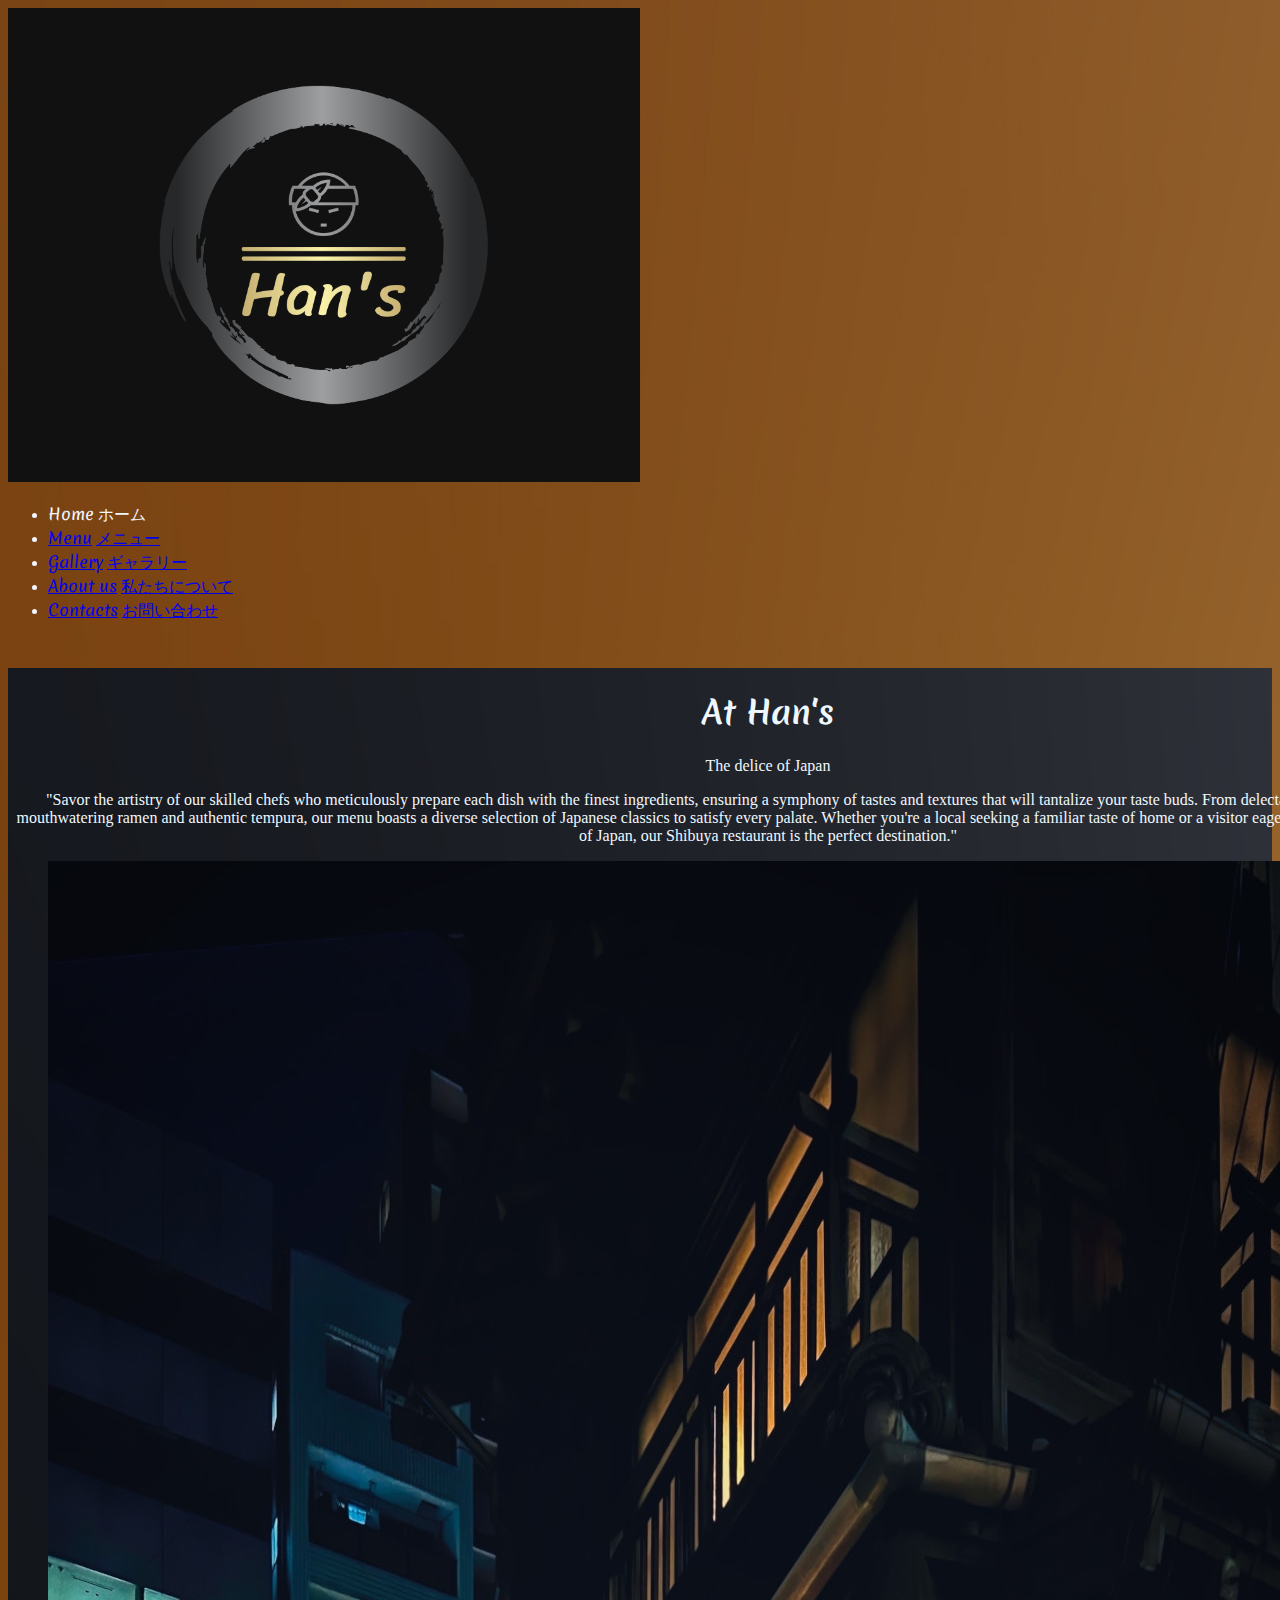
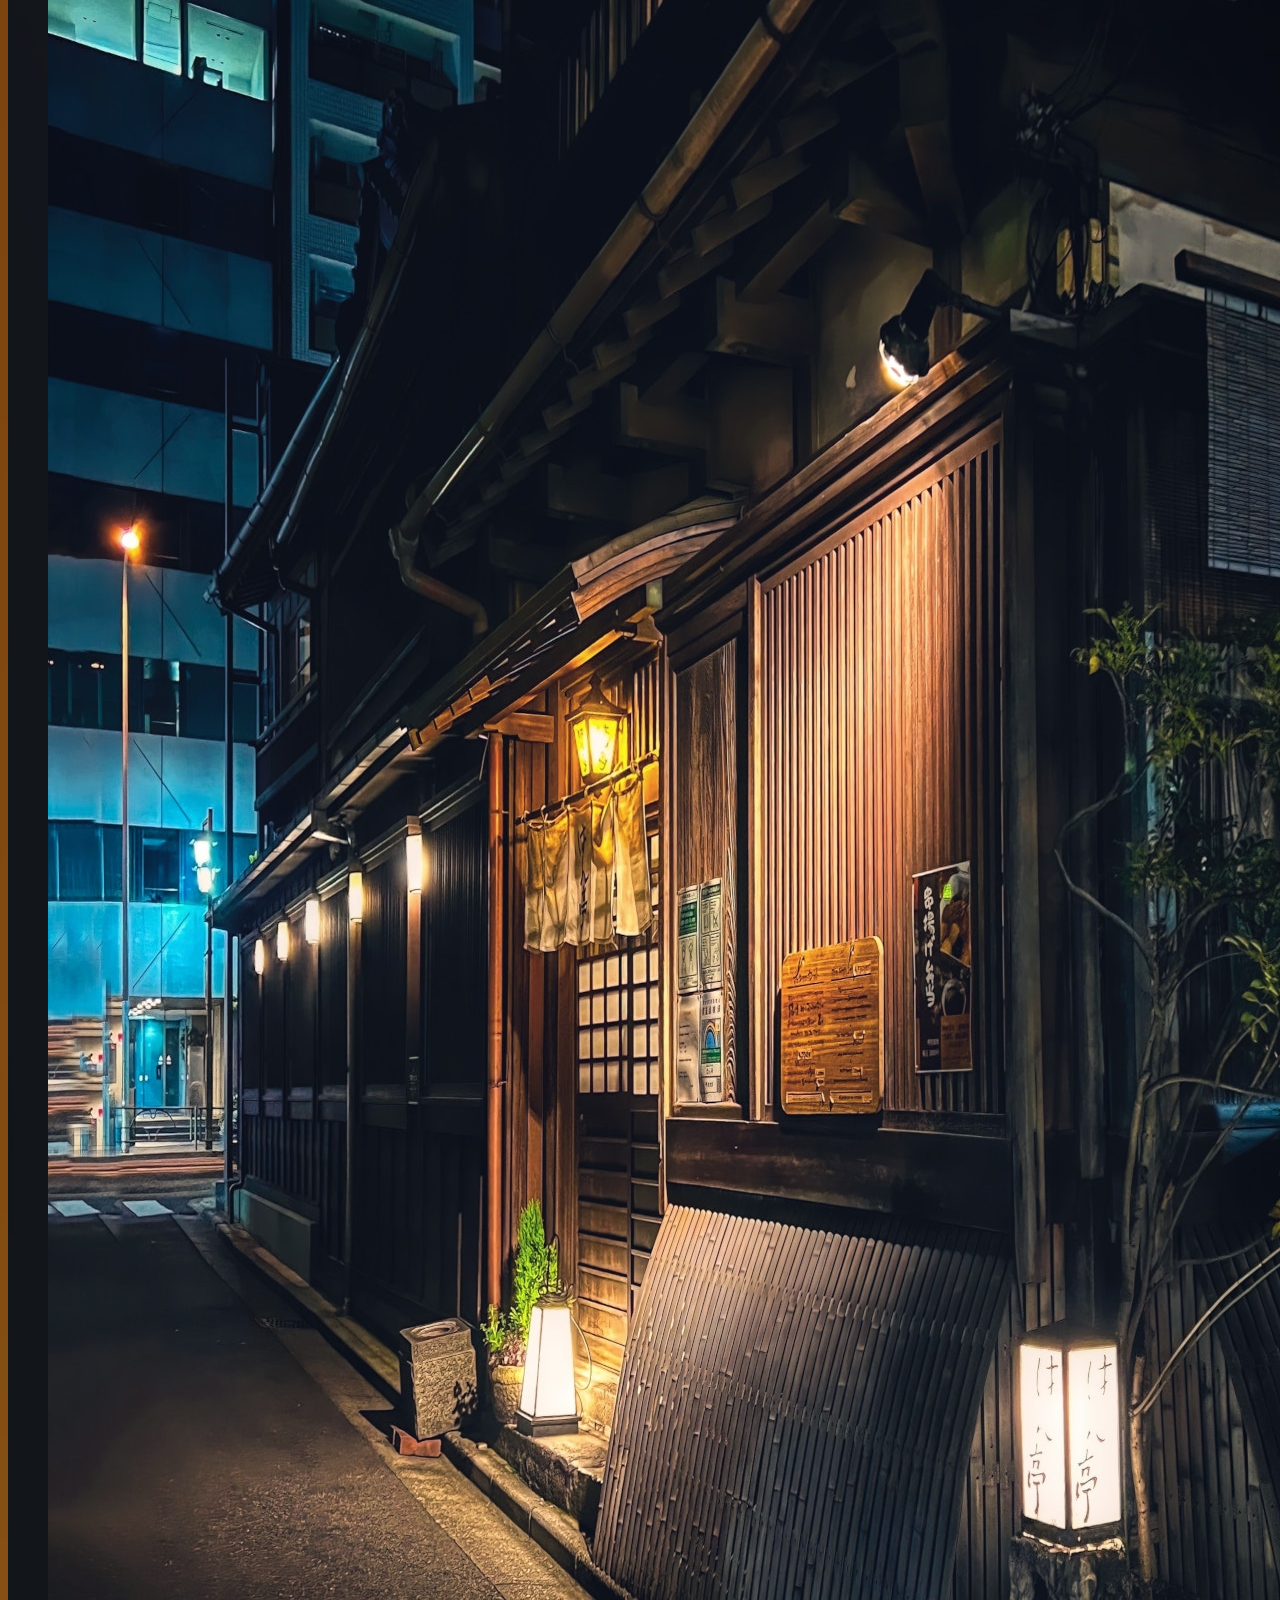
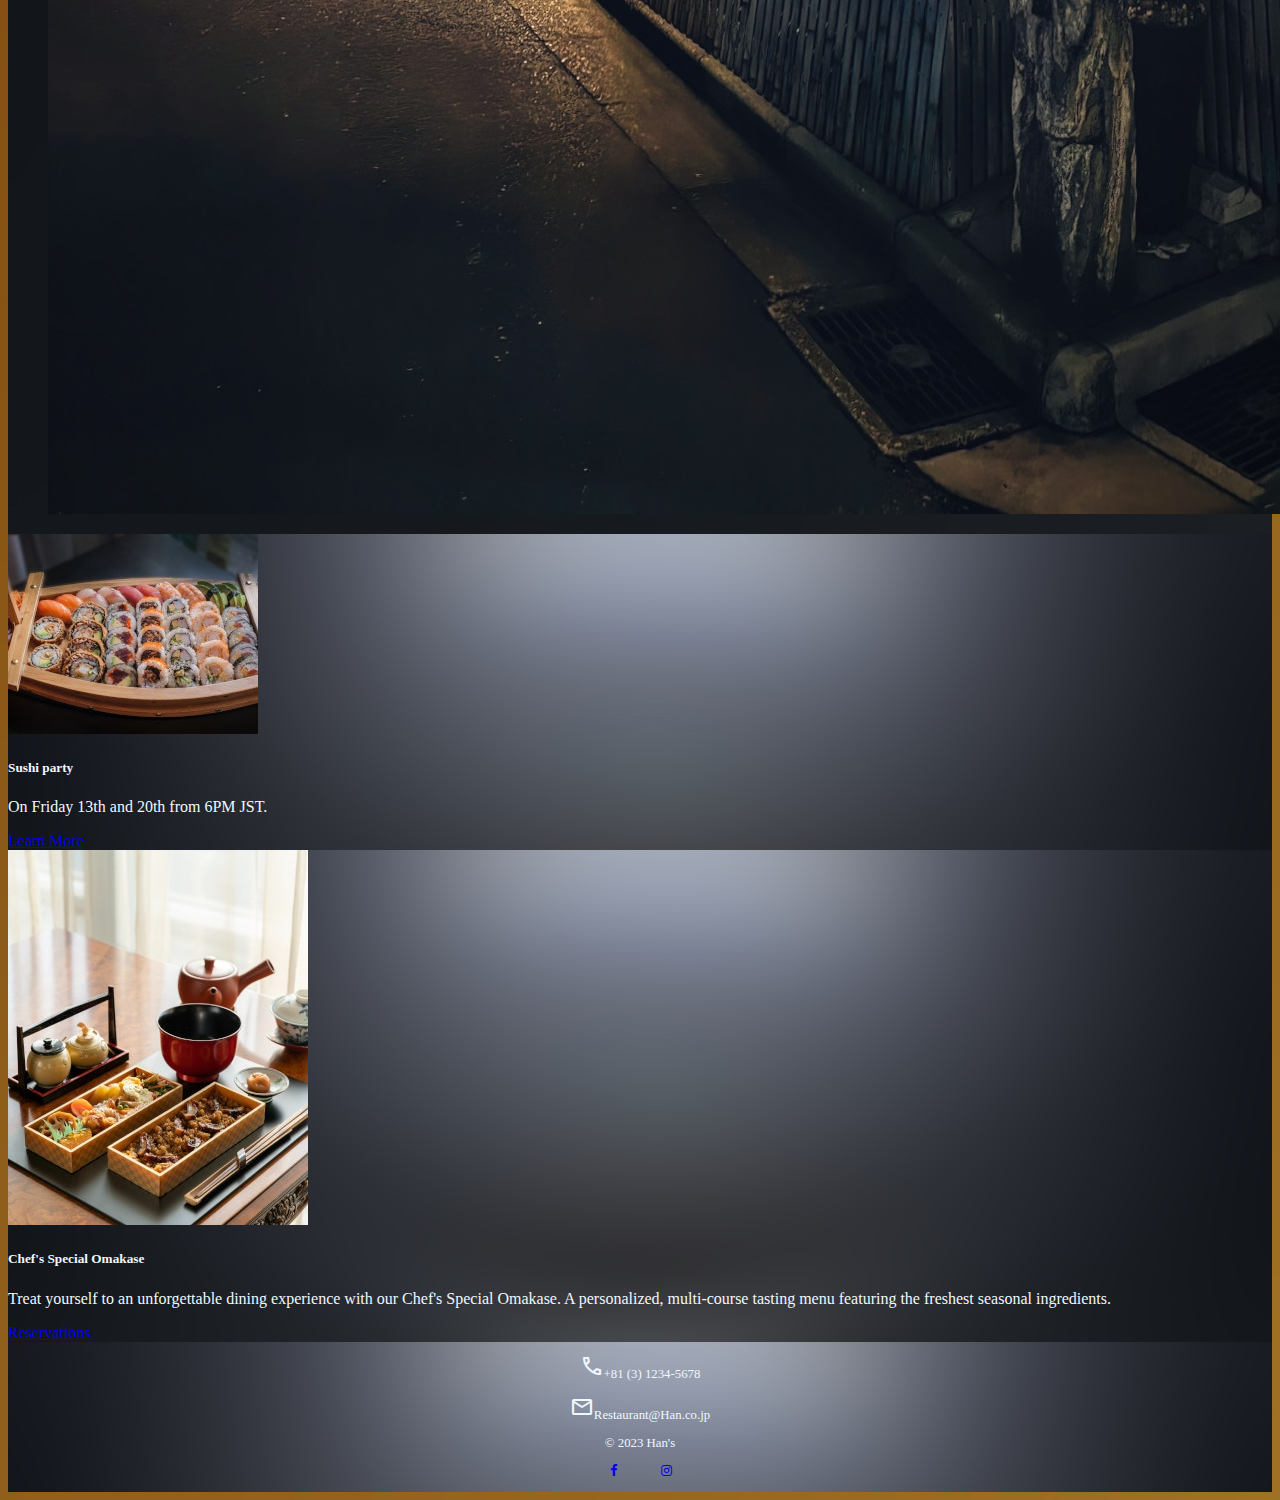
==== commit 21a4e5a0: "added GDPR in comment" ====
--- a/index.html
+++ b/index.html
@@ -137,6 +137,21 @@
         </div>
         
     </footer>
+
+    <!-- GDPR in comment, Japanese Website outside EU does not require
     
+    <script type="text/javascript" data-cookie-consent="functionality" src="//www.freeprivacypolicy.com/public/cookie-consent/4.1.0/cookie-consent.js" charset="UTF-8"></script>
+    <script type="text/javascript" data-cookie-consent="functionality" charset="UTF-8">
+    document.addEventListener('DOMContentLoaded', function () {
+    cookieconsent.run({"notice_banner_type":"headline","consent_type":"express","palette":"dark","language":"en","page_load_consent_levels":["strictly-necessary"],"notice_banner_reject_button_hide":false,"preferences_center_close_button_hide":false,"page_refresh_confirmation_buttons":false});
+    });
+    </script>
+
+    <noscript>Cookie Consent by <a href="https://www.freeprivacypolicy.com/">Free Privacy Policy Generator</a></noscript>
+
+
+    <a href="#" id="open_preferences_center">Update cookies preferences</a>
+
+    -->
 </body>
 </html>--- a/style.css
+++ b/style.css
@@ -22,7 +22,7 @@
         padding-left:50px;
     }
     
-    
+       
     
 }
 
@@ -152,6 +152,7 @@
   }
 footer p{
     text-align: center;
+    font-size: 0.8em;
     
 }
 .fa {
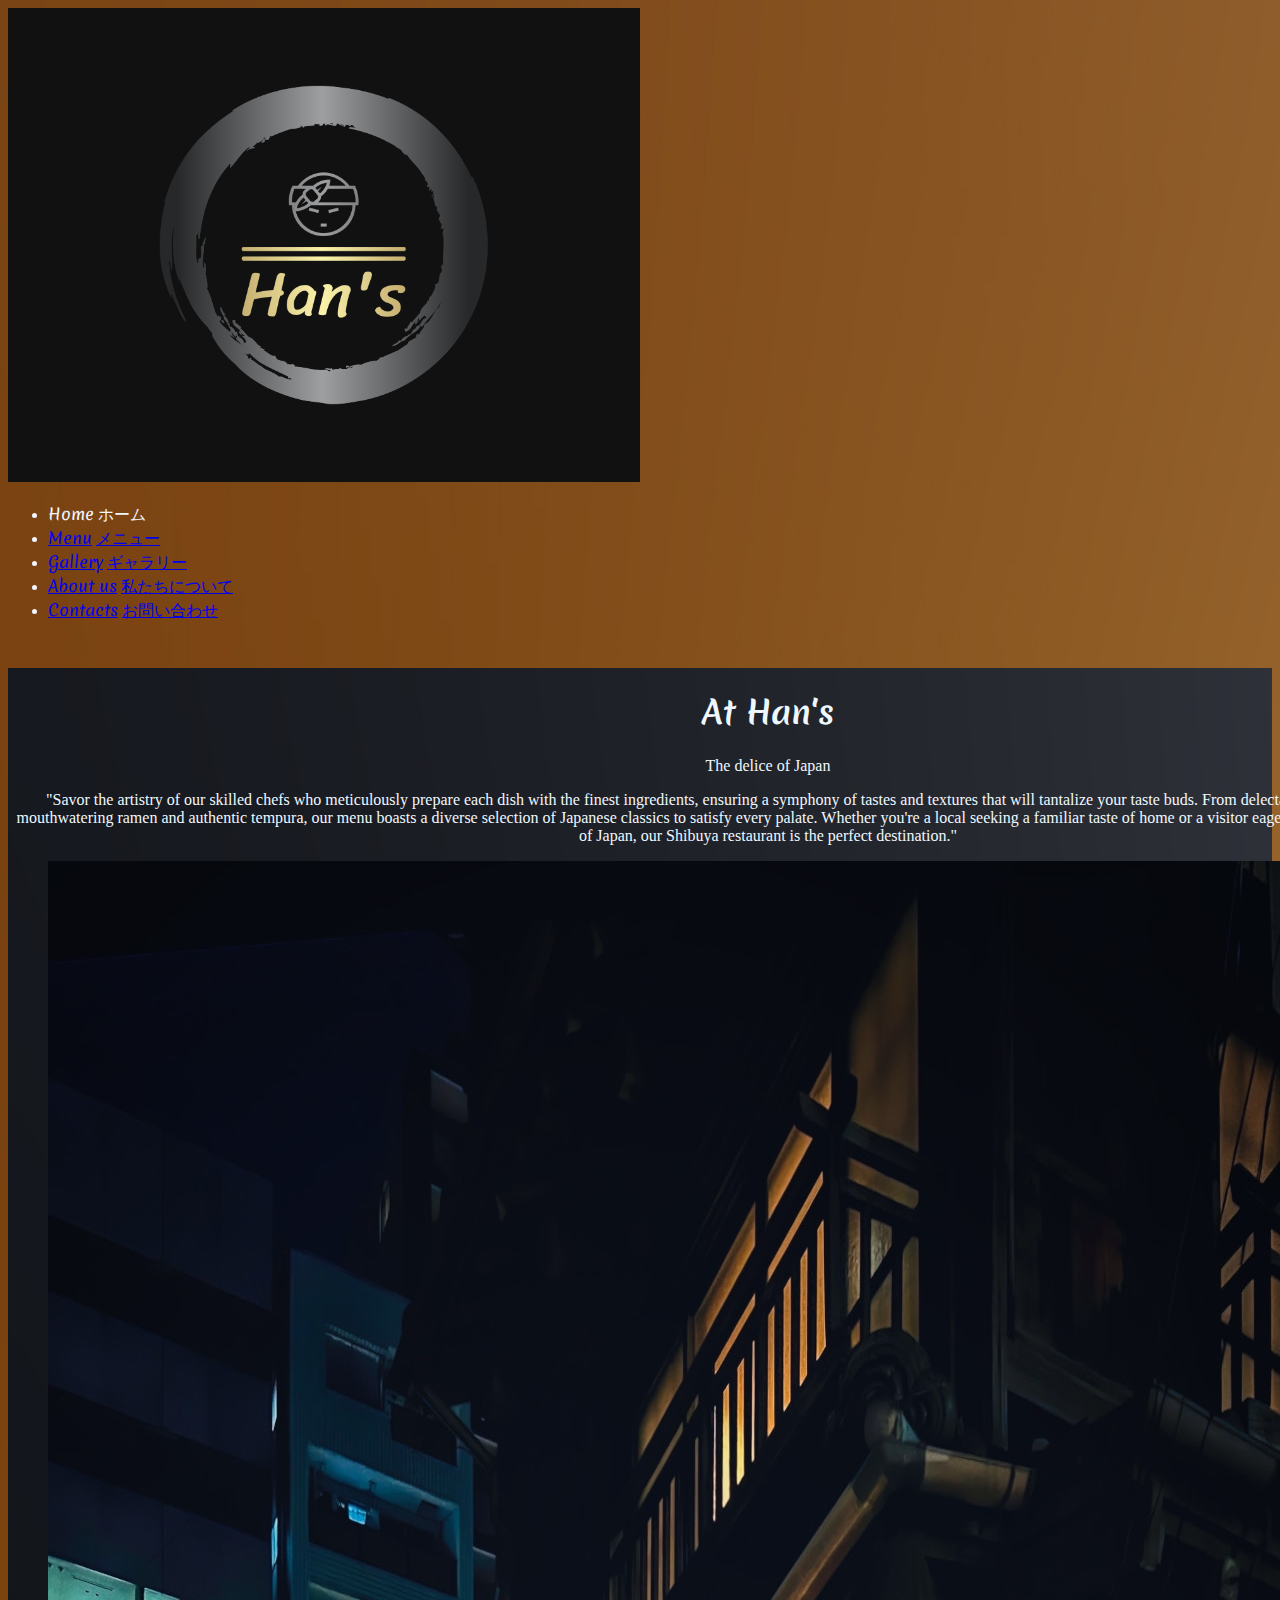
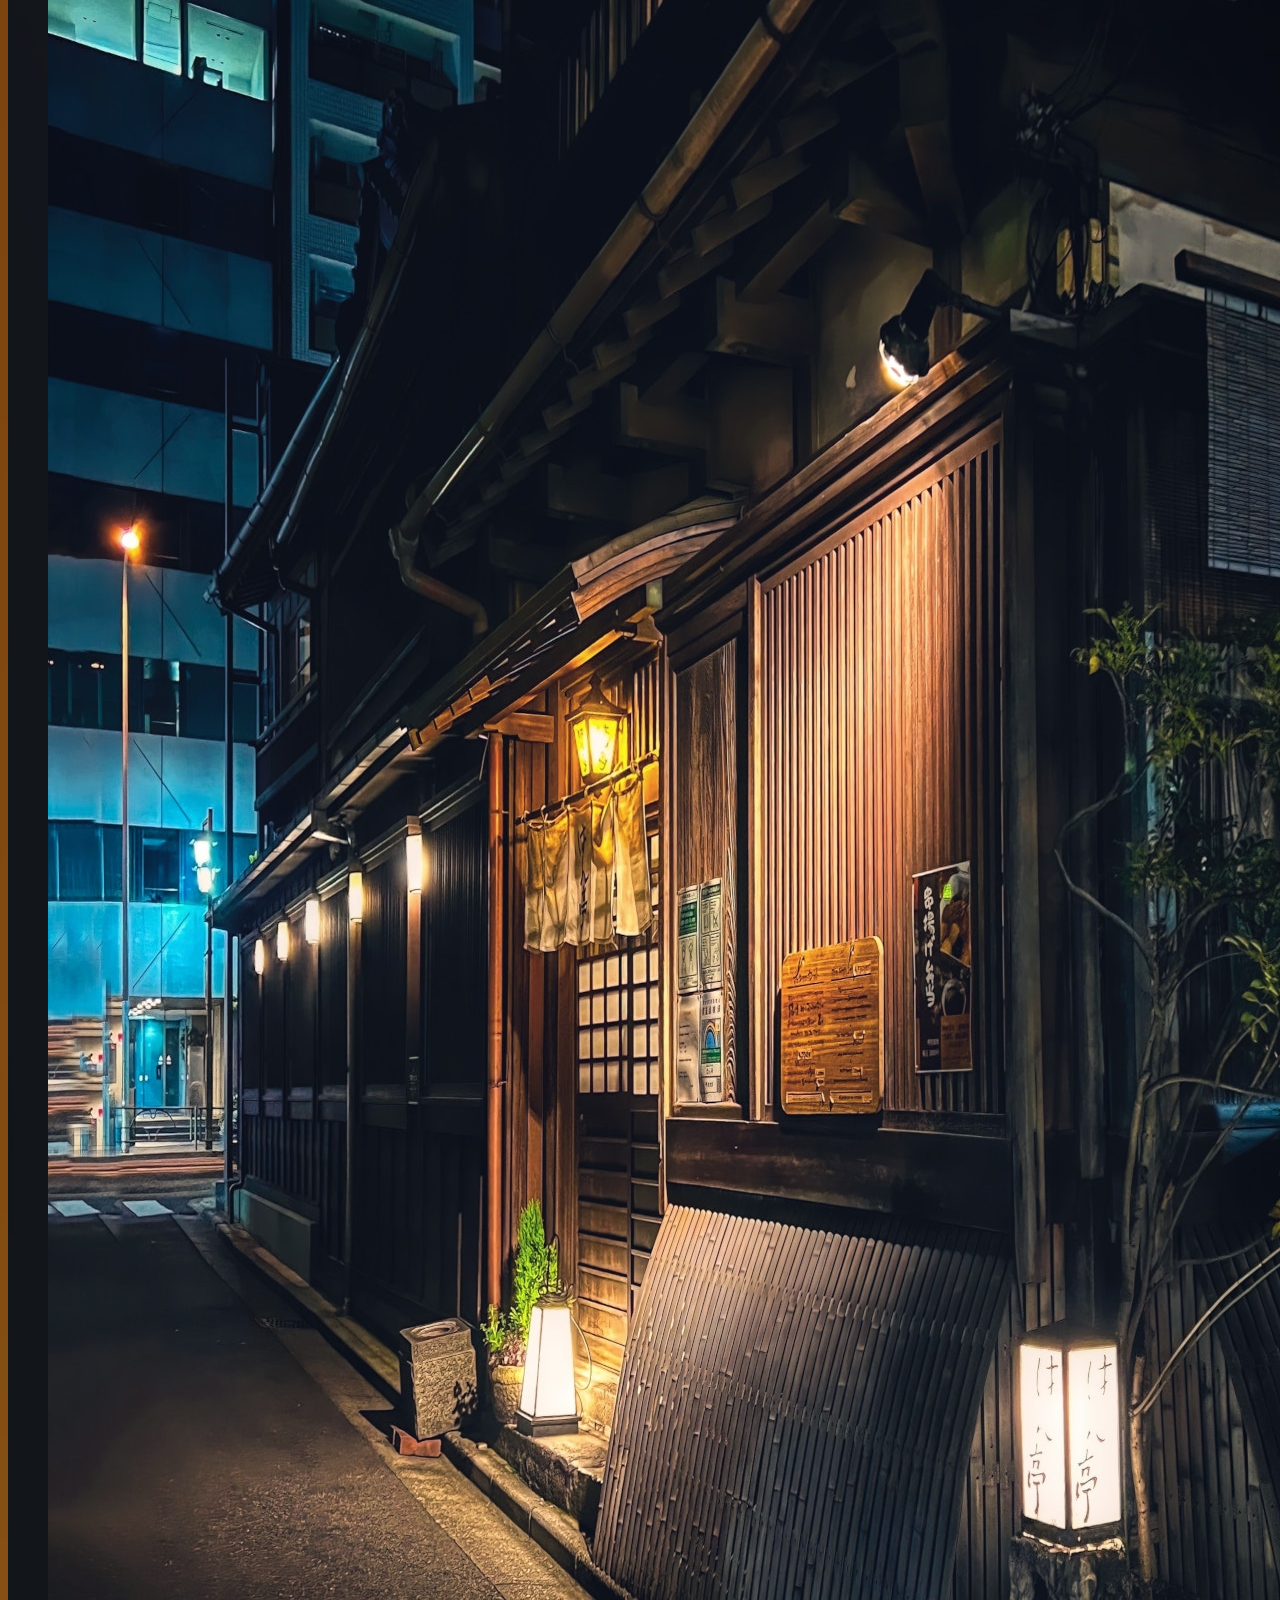
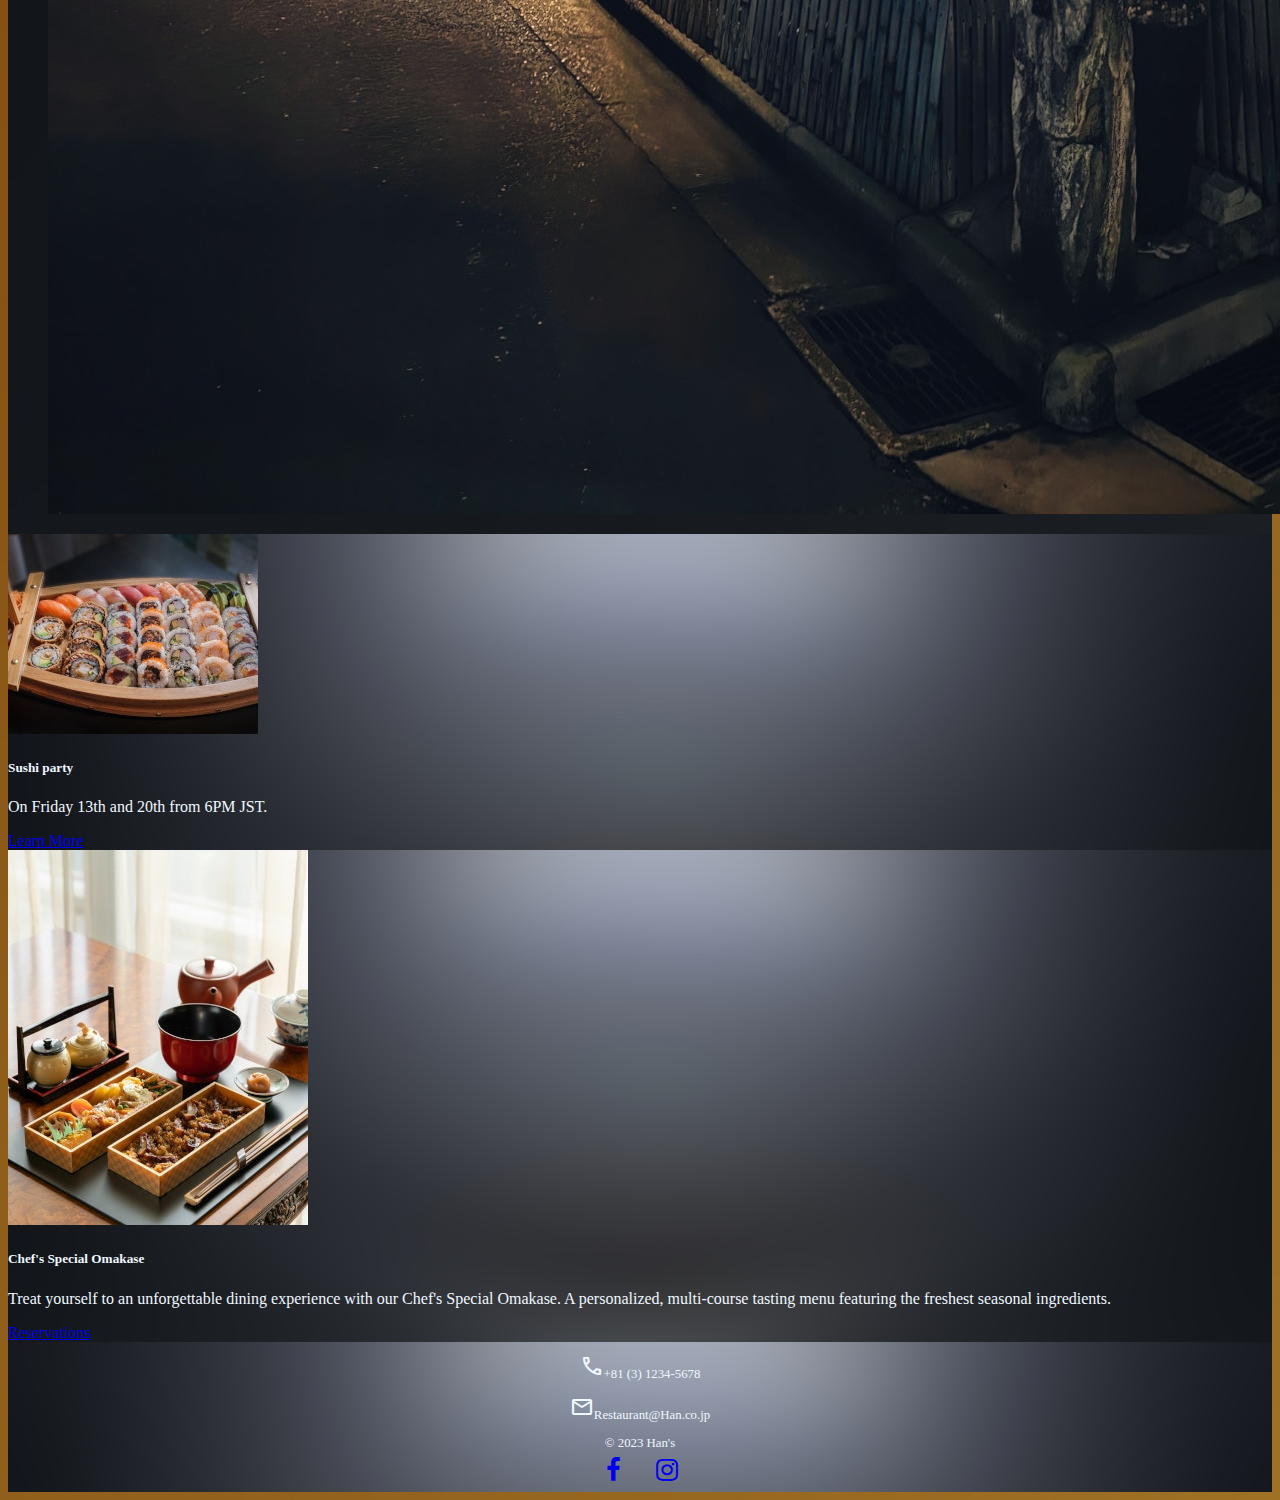
==== commit 2f526bb5: "add social url" ====
--- a/index.html
+++ b/index.html
@@ -128,8 +128,8 @@
 
                 <div class="col-sm-4 p-2">
                     <p>
-                    <a href="#" class="fa fa-facebook"></a>
-                    <a href="#" class="fa fa-instagram"></a>
+                    <a href="https://www.facebook.com/" class="fa fa-facebook"></a>
+                    <a href="https://www.instagram.com/" class="fa fa-instagram"></a>
                     </p>
                 </div>
                 
--- a/style.css
+++ b/style.css
@@ -6,9 +6,8 @@
     .navbar-brand {
         max-width: 30%;
     }
-    .nav-link {
-        padding: 0 0;
-    }
+    
+    
        
     .calendar {
         margin-left:50px;
@@ -21,7 +20,7 @@
     .google-map {
         padding-left:50px;
     }
-    
+     
        
     
 }
@@ -42,6 +41,7 @@
     padding:0;    
     background-image:url("img/abstract-luxury-blur-dark-grey-black-gradient-used-as-background-studio-wall-display-your-products.jpg");
     display: grid;
+    
     
 }
 
@@ -161,8 +161,13 @@
     width: 50px;
     text-align: center;
     text-decoration: none;
+    transform:scale(2);
 }
 
 .fa:hover {
     opacity: 0.7;
+}
+
+.nav-link {
+    padding:0;
 }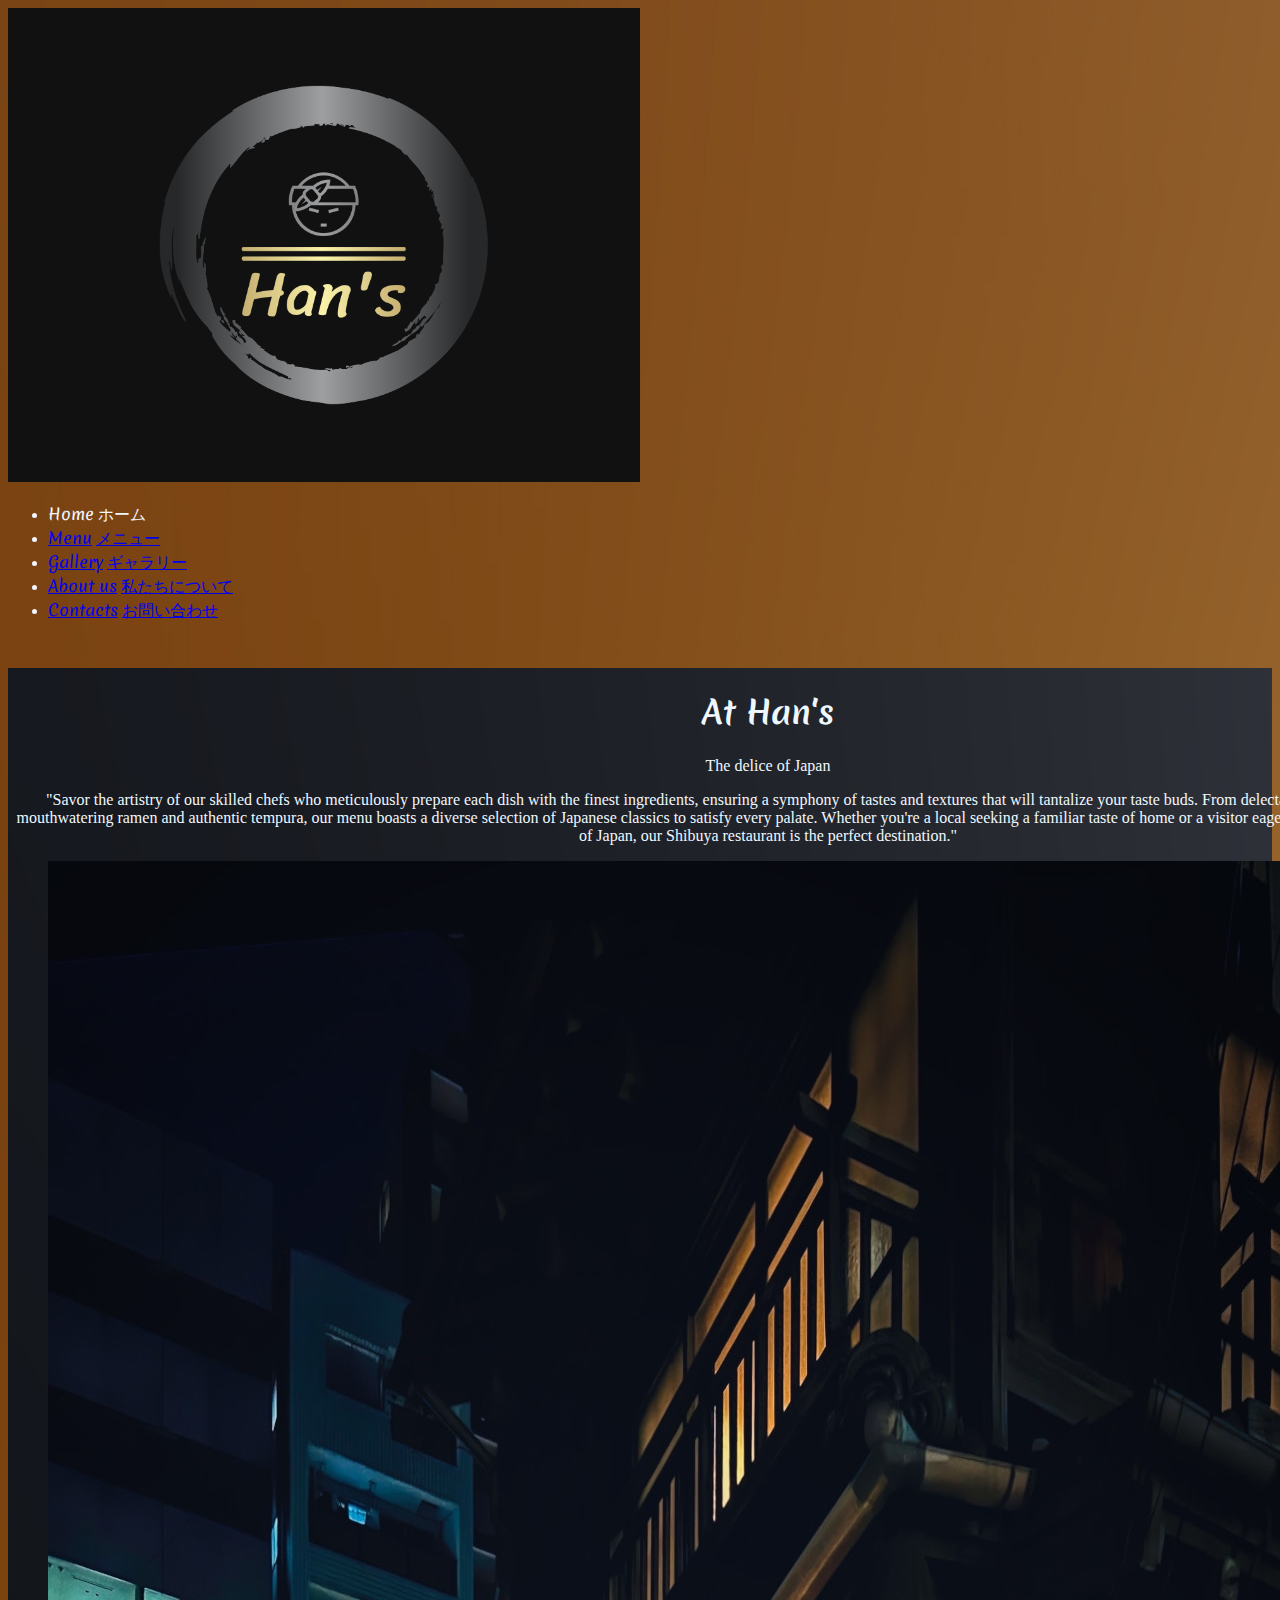
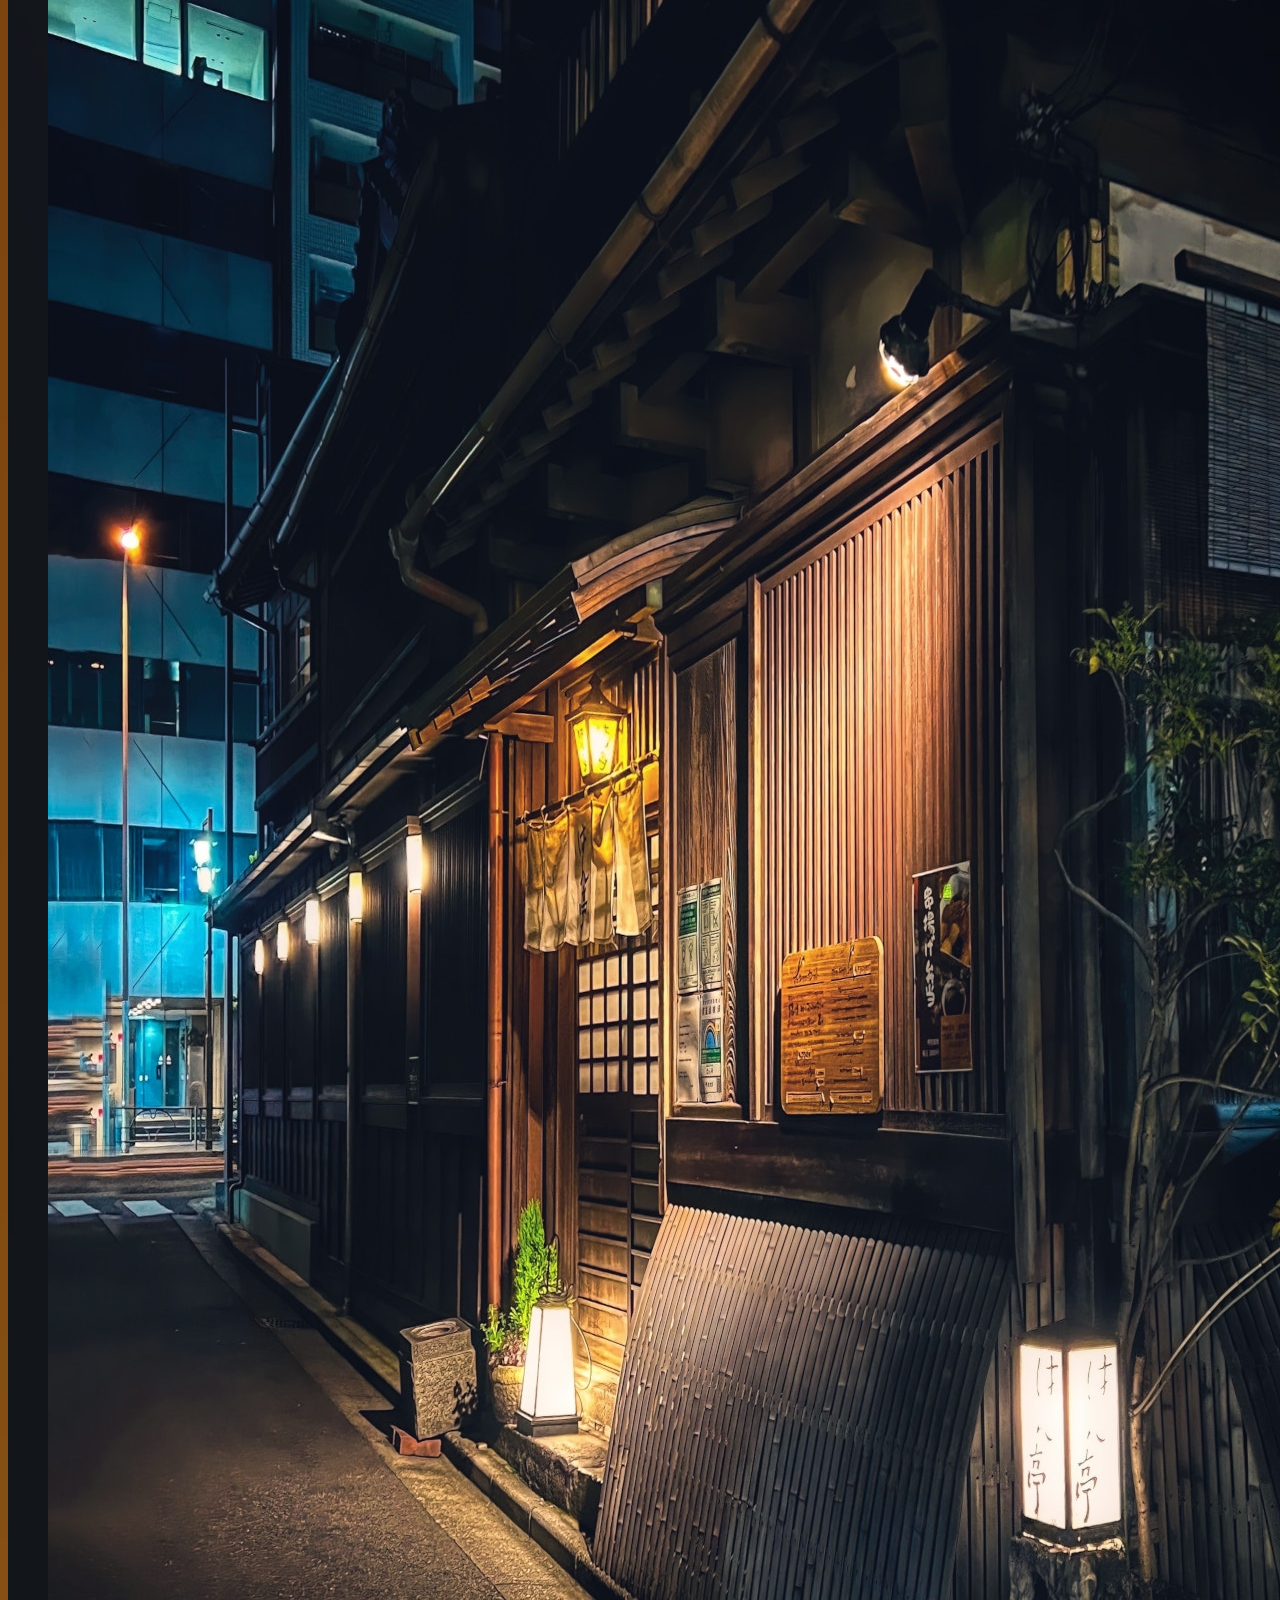
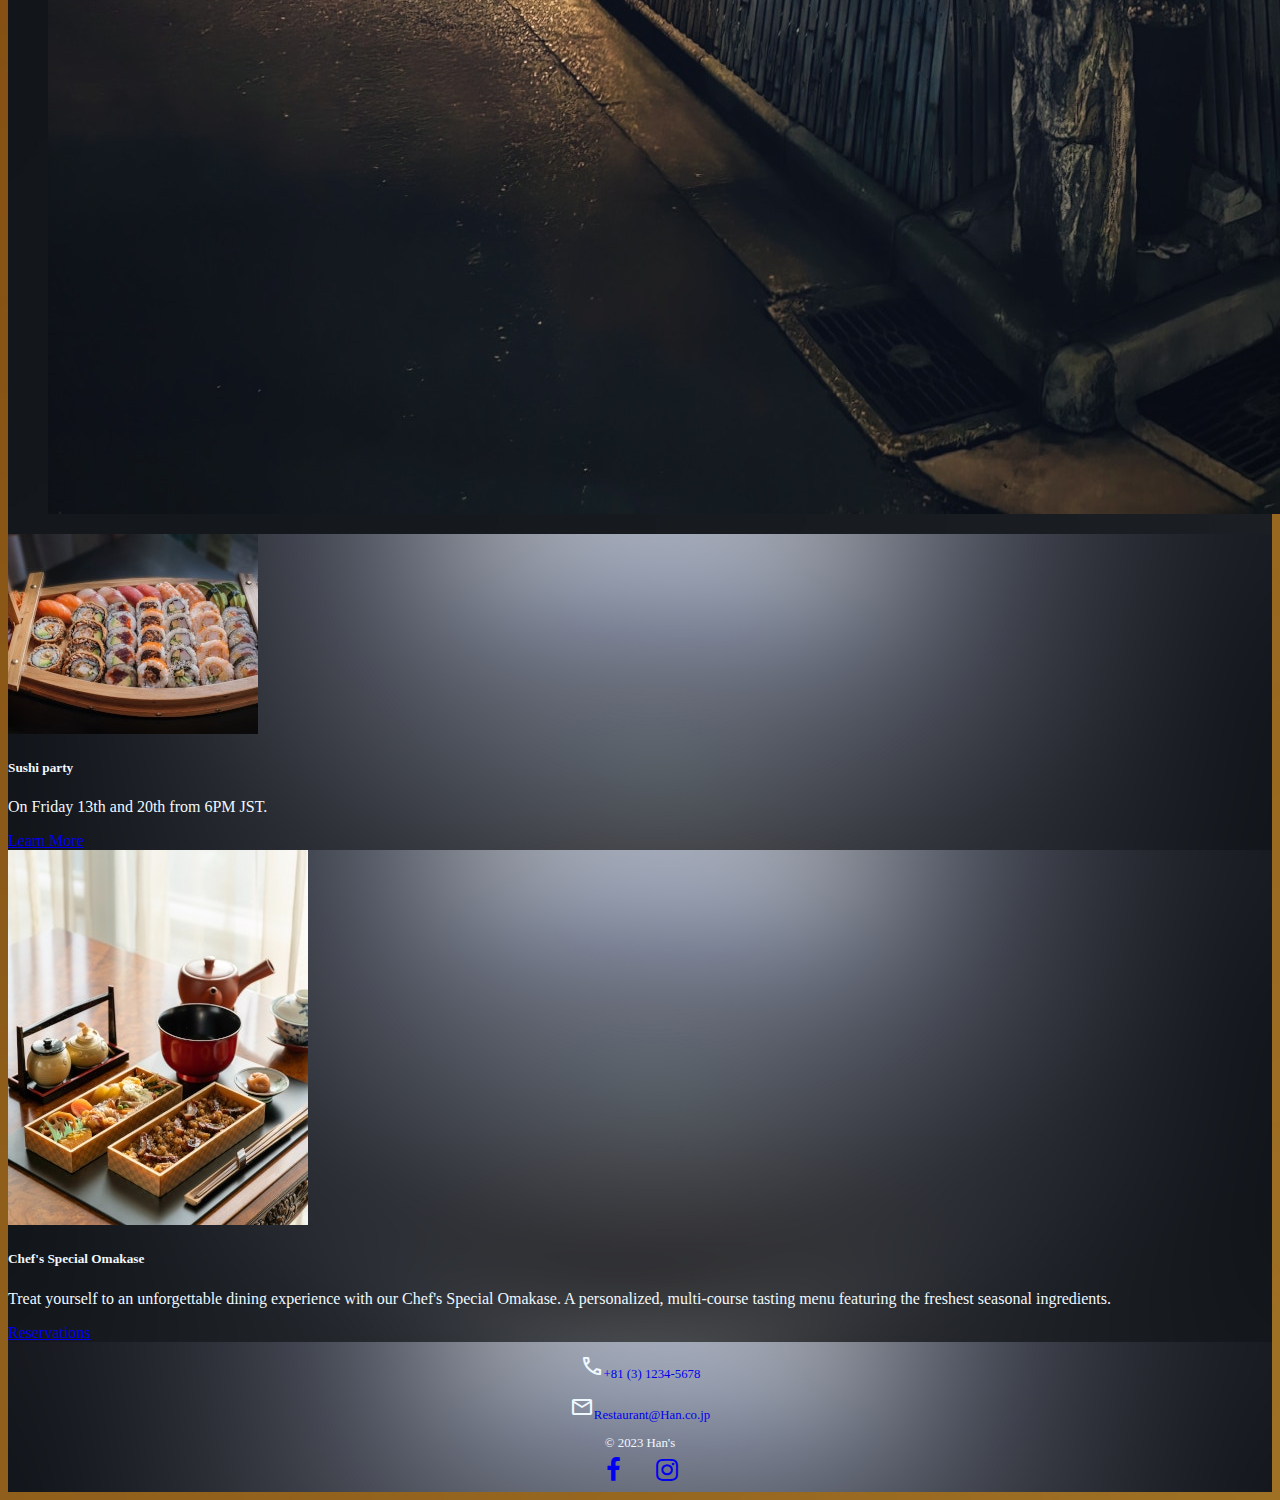
==== commit b80e50ad: "added link to phone and mail" ====
--- a/index.html
+++ b/index.html
@@ -118,8 +118,8 @@
             <div class="row">
                 
                 <div class="col-sm-4 pb-2">
-                    <p><span class="material-symbols-outlined p-1">call</span>+81 (3) 1234-5678</p>
-                    <p><span class="material-symbols-outlined p-1">mail</span>Restaurant@Han.co.jp</P>
+                    <p><span class="material-symbols-outlined p-1">call</span><a href="tel:+81312345678">+81 (3) 1234-5678</a></p>
+                    <p><span class="material-symbols-outlined p-1">mail</span><a href="mailto:Restaurant@Han.co.jp">Restaurant@Han.co.jp</a></p>
                 </div>
 
                 <div class="col-sm-4 p-2">
--- a/style.css
+++ b/style.css
@@ -154,6 +154,10 @@
     text-align: center;
     font-size: 0.8em;
     
+    
+}
+footer a {
+    text-decoration: none;
 }
 .fa {
     
